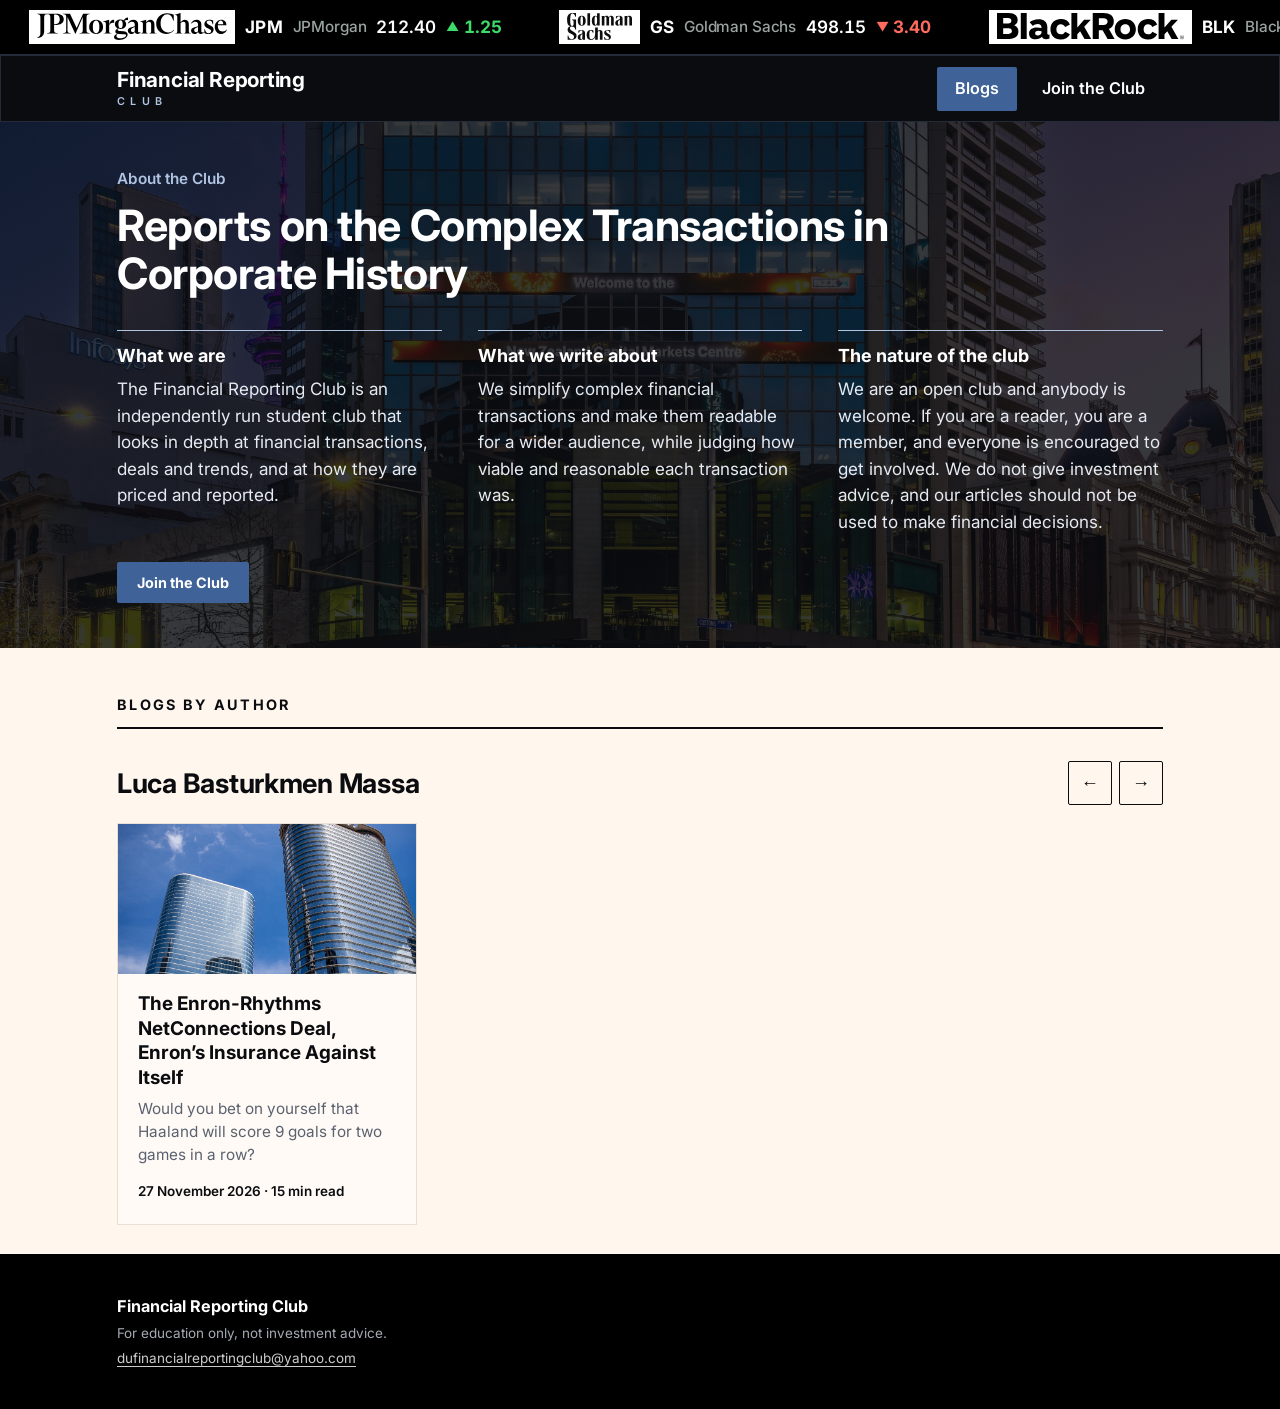
==== site/index.html @ ece1db37 "Set real contact email and Instagram link" ====
<!doctype html>
  <html lang="en">
  <head>
    <meta charset="utf-8">
    <meta name="viewport" content="width=device-width, initial-scale=1">
<meta http-equiv="Cache-Control" content="no-cache, no-store, must-revalidate">
<meta http-equiv="Pragma" content="no-cache"><meta http-equiv="Expires" content="0">
    <title>Financial Reporting Club</title>
    <meta name="description" content="Plain-English analysis of the deals that move markets.">
    <link rel="icon" href="assets/favicon.svg" type="image/svg+xml">
    <link rel="preconnect" href="https://fonts.googleapis.com">
    <link rel="preconnect" href="https://fonts.gstatic.com" crossorigin>
    <link href="https://fonts.googleapis.com/css2?family=Inter:wght@400;500;600;700;800&display=swap" rel="stylesheet">
    <link rel="stylesheet" href="assets/style.css?v=1795796481">
  </head>
  <body>
  <div class="ticker" role="region" aria-label="Sample market ticker (not live prices)"><div class="ticker-track" style="animation-duration:120s"><div class="ticker-set"><span class="tick" title="JPMorgan · Banking"><span class="logo-chip"><img src="assets/logos/jpm.svg" alt=""></span><span class="t-sym">JPM</span><span class="t-name">JPMorgan</span><span class="t-price">212.40</span><span class="t-chg up"><b>&#9650;</b>1.25</span></span><span class="tick" title="Goldman Sachs · Investment banking"><span class="logo-chip"><img src="assets/logos/gs.svg" alt=""></span><span class="t-sym">GS</span><span class="t-name">Goldman Sachs</span><span class="t-price">498.15</span><span class="t-chg down"><b>&#9660;</b>3.40</span></span><span class="tick" title="BlackRock · Asset management"><span class="logo-chip"><img src="assets/logos/blk.svg" alt=""></span><span class="t-sym">BLK</span><span class="t-name">BlackRock</span><span class="t-price">842.70</span><span class="t-chg up"><b>&#9650;</b>5.10</span></span><span class="tick" title="Visa · Payments"><span class="logo-chip"><img src="assets/logos/v.svg" alt=""></span><span class="t-sym">V</span><span class="t-name">Visa</span><span class="t-price">276.55</span><span class="t-chg up"><b>&#9650;</b>0.85</span></span><span class="tick" title="Apple · Electronics"><span class="logo-chip"><img src="assets/logos/aapl.svg" alt=""></span><span class="t-sym">AAPL</span><span class="t-name">Apple</span><span class="t-price">189.30</span><span class="t-chg down"><b>&#9660;</b>1.10</span></span><span class="tick" title="Microsoft · Software"><span class="logo-chip"><img src="assets/logos/msft.svg" alt=""></span><span class="t-sym">MSFT</span><span class="t-name">Microsoft</span><span class="t-price">378.90</span><span class="t-chg up"><b>&#9650;</b>2.65</span></span><span class="tick" title="Nvidia · Semiconductors"><span class="logo-chip"><img src="assets/logos/nvda.svg" alt=""></span><span class="t-sym">NVDA</span><span class="t-name">Nvidia</span><span class="t-price">495.20</span><span class="t-chg up"><b>&#9650;</b>12.30</span></span><span class="tick" title="Alphabet · Internet"><span class="logo-chip"><img src="assets/logos/googl.svg" alt=""></span><span class="t-sym">GOOGL</span><span class="t-name">Alphabet</span><span class="t-price">139.60</span><span class="t-chg up"><b>&#9650;</b>1.05</span></span><span class="tick" title="Verizon · Telecoms"><span class="logo-chip"><img src="assets/logos/vz.svg" alt=""></span><span class="t-sym">VZ</span><span class="t-name">Verizon</span><span class="t-price">38.45</span><span class="t-chg down"><b>&#9660;</b>0.30</span></span><span class="tick" title="Pfizer · Pharmaceuticals"><span class="logo-chip"><img src="assets/logos/pfe.svg" alt=""></span><span class="t-sym">PFE</span><span class="t-name">Pfizer</span><span class="t-price">28.75</span><span class="t-chg down"><b>&#9660;</b>0.15</span></span><span class="tick" title="UnitedHealth · Healthcare"><span class="logo-chip"><img src="assets/logos/unh.svg" alt=""></span><span class="t-sym">UNH</span><span class="t-name">UnitedHealth</span><span class="t-price">528.40</span><span class="t-chg up"><b>&#9650;</b>4.20</span></span><span class="tick" title="Delta · Airlines"><span class="logo-chip"><img src="assets/logos/dal.svg" alt=""></span><span class="t-sym">DAL</span><span class="t-name">Delta</span><span class="t-price">41.20</span><span class="t-chg up"><b>&#9650;</b>0.90</span></span><span class="tick" title="Boeing · Aerospace"><span class="logo-chip"><img src="assets/logos/ba.svg" alt=""></span><span class="t-sym">BA</span><span class="t-name">Boeing</span><span class="t-price">207.85</span><span class="t-chg down"><b>&#9660;</b>2.75</span></span><span class="tick" title="Toyota · Automotive"><span class="logo-chip"><img src="assets/logos/tm.svg" alt=""></span><span class="t-sym">TM</span><span class="t-name">Toyota</span><span class="t-price">181.60</span><span class="t-chg up"><b>&#9650;</b>1.40</span></span><span class="tick" title="FedEx · Logistics"><span class="logo-chip"><img src="assets/logos/fdx.svg" alt=""></span><span class="t-sym">FDX</span><span class="t-name">FedEx</span><span class="t-price">256.30</span><span class="t-chg up"><b>&#9650;</b>3.15</span></span><span class="tick" title="Union Pacific · Railways"><span class="logo-chip"><img src="assets/logos/unp.svg" alt=""></span><span class="t-sym">UNP</span><span class="t-name">Union Pacific</span><span class="t-price">236.90</span><span class="t-chg down"><b>&#9660;</b>1.60</span></span><span class="tick" title="ExxonMobil · Oil and gas"><span class="logo-chip"><img src="assets/logos/xom.svg" alt=""></span><span class="t-sym">XOM</span><span class="t-name">ExxonMobil</span><span class="t-price">104.75</span><span class="t-chg up"><b>&#9650;</b>0.55</span></span><span class="tick" title="NextEra · Utilities"><span class="logo-chip"><img src="assets/logos/nee.svg" alt=""></span><span class="t-sym">NEE</span><span class="t-name">NextEra</span><span class="t-price">58.20</span><span class="t-chg down"><b>&#9660;</b>0.45</span></span><span class="tick" title="Caterpillar · Machinery"><span class="logo-chip"><img src="assets/logos/cat.svg" alt=""></span><span class="t-sym">CAT</span><span class="t-name">Caterpillar</span><span class="t-price">291.10</span><span class="t-chg up"><b>&#9650;</b>4.80</span></span><span class="tick" title="BHP · Mining"><span class="logo-chip"><img src="assets/logos/bhp.svg" alt=""></span><span class="t-sym">BHP</span><span class="t-name">BHP</span><span class="t-price">57.85</span><span class="t-chg down"><b>&#9660;</b>0.70</span></span><span class="tick" title="Linde · Chemicals"><span class="logo-chip"><img src="assets/logos/lin.png" alt=""></span><span class="t-sym">LIN</span><span class="t-name">Linde</span><span class="t-price">405.60</span><span class="t-chg up"><b>&#9650;</b>2.30</span></span><span class="tick" title="Walmart · Retail"><span class="logo-chip"><img src="assets/logos/wmt.svg" alt=""></span><span class="t-sym">WMT</span><span class="t-name">Walmart</span><span class="t-price">163.40</span><span class="t-chg up"><b>&#9650;</b>0.65</span></span><span class="tick" title="Amazon · E-commerce"><span class="logo-chip"><img src="assets/logos/amzn.svg" alt=""></span><span class="t-sym">AMZN</span><span class="t-name">Amazon</span><span class="t-price">147.25</span><span class="t-chg up"><b>&#9650;</b>2.05</span></span><span class="tick" title="Coca-Cola · Beverages"><span class="logo-chip"><img src="assets/logos/ko.svg" alt=""></span><span class="t-sym">KO</span><span class="t-name">Coca-Cola</span><span class="t-price">59.30</span><span class="t-chg down"><b>&#9660;</b>0.20</span></span><span class="tick" title="Procter &amp; Gamble · Consumer goods"><span class="logo-chip"><img src="assets/logos/pg.svg" alt=""></span><span class="t-sym">PG</span><span class="t-name">Procter &amp; Gamble</span><span class="t-price">152.80</span><span class="t-chg up"><b>&#9650;</b>0.75</span></span><span class="tick" title="Nike · Sportswear"><span class="logo-chip"><img src="assets/logos/nke.svg" alt=""></span><span class="t-sym">NKE</span><span class="t-name">Nike</span><span class="t-price">107.45</span><span class="t-chg down"><b>&#9660;</b>1.35</span></span><span class="tick" title="McDonald&#39;s · Restaurants"><span class="logo-chip"><img src="assets/logos/mcd.svg" alt=""></span><span class="t-sym">MCD</span><span class="t-name">McDonald&#39;s</span><span class="t-price">281.70</span><span class="t-chg up"><b>&#9650;</b>1.95</span></span><span class="tick" title="Disney · Entertainment"><span class="logo-chip"><img src="assets/logos/dis.svg" alt=""></span><span class="t-sym">DIS</span><span class="t-name">Disney</span><span class="t-price">91.15</span><span class="t-chg up"><b>&#9650;</b>1.10</span></span><span class="tick" title="Marriott · Hospitality"><span class="logo-chip"><img src="assets/logos/mar.svg" alt=""></span><span class="t-sym">MAR</span><span class="t-name">Marriott</span><span class="t-price">219.50</span><span class="t-chg up"><b>&#9650;</b>2.85</span></span><span class="tick" title="Prologis · Real estate"><span class="logo-chip"><img src="assets/logos/pld.svg" alt=""></span><span class="t-sym">PLD</span><span class="t-name">Prologis</span><span class="t-price">124.65</span><span class="t-chg down"><b>&#9660;</b>0.90</span></span></div><div class="ticker-set" aria-hidden="true"><span class="tick" title="JPMorgan · Banking"><span class="logo-chip"><img src="assets/logos/jpm.svg" alt=""></span><span class="t-sym">JPM</span><span class="t-name">JPMorgan</span><span class="t-price">212.40</span><span class="t-chg up"><b>&#9650;</b>1.25</span></span><span class="tick" title="Goldman Sachs · Investment banking"><span class="logo-chip"><img src="assets/logos/gs.svg" alt=""></span><span class="t-sym">GS</span><span class="t-name">Goldman Sachs</span><span class="t-price">498.15</span><span class="t-chg down"><b>&#9660;</b>3.40</span></span><span class="tick" title="BlackRock · Asset management"><span class="logo-chip"><img src="assets/logos/blk.svg" alt=""></span><span class="t-sym">BLK</span><span class="t-name">BlackRock</span><span class="t-price">842.70</span><span class="t-chg up"><b>&#9650;</b>5.10</span></span><span class="tick" title="Visa · Payments"><span class="logo-chip"><img src="assets/logos/v.svg" alt=""></span><span class="t-sym">V</span><span class="t-name">Visa</span><span class="t-price">276.55</span><span class="t-chg up"><b>&#9650;</b>0.85</span></span><span class="tick" title="Apple · Electronics"><span class="logo-chip"><img src="assets/logos/aapl.svg" alt=""></span><span class="t-sym">AAPL</span><span class="t-name">Apple</span><span class="t-price">189.30</span><span class="t-chg down"><b>&#9660;</b>1.10</span></span><span class="tick" title="Microsoft · Software"><span class="logo-chip"><img src="assets/logos/msft.svg" alt=""></span><span class="t-sym">MSFT</span><span class="t-name">Microsoft</span><span class="t-price">378.90</span><span class="t-chg up"><b>&#9650;</b>2.65</span></span><span class="tick" title="Nvidia · Semiconductors"><span class="logo-chip"><img src="assets/logos/nvda.svg" alt=""></span><span class="t-sym">NVDA</span><span class="t-name">Nvidia</span><span class="t-price">495.20</span><span class="t-chg up"><b>&#9650;</b>12.30</span></span><span class="tick" title="Alphabet · Internet"><span class="logo-chip"><img src="assets/logos/googl.svg" alt=""></span><span class="t-sym">GOOGL</span><span class="t-name">Alphabet</span><span class="t-price">139.60</span><span class="t-chg up"><b>&#9650;</b>1.05</span></span><span class="tick" title="Verizon · Telecoms"><span class="logo-chip"><img src="assets/logos/vz.svg" alt=""></span><span class="t-sym">VZ</span><span class="t-name">Verizon</span><span class="t-price">38.45</span><span class="t-chg down"><b>&#9660;</b>0.30</span></span><span class="tick" title="Pfizer · Pharmaceuticals"><span class="logo-chip"><img src="assets/logos/pfe.svg" alt=""></span><span class="t-sym">PFE</span><span class="t-name">Pfizer</span><span class="t-price">28.75</span><span class="t-chg down"><b>&#9660;</b>0.15</span></span><span class="tick" title="UnitedHealth · Healthcare"><span class="logo-chip"><img src="assets/logos/unh.svg" alt=""></span><span class="t-sym">UNH</span><span class="t-name">UnitedHealth</span><span class="t-price">528.40</span><span class="t-chg up"><b>&#9650;</b>4.20</span></span><span class="tick" title="Delta · Airlines"><span class="logo-chip"><img src="assets/logos/dal.svg" alt=""></span><span class="t-sym">DAL</span><span class="t-name">Delta</span><span class="t-price">41.20</span><span class="t-chg up"><b>&#9650;</b>0.90</span></span><span class="tick" title="Boeing · Aerospace"><span class="logo-chip"><img src="assets/logos/ba.svg" alt=""></span><span class="t-sym">BA</span><span class="t-name">Boeing</span><span class="t-price">207.85</span><span class="t-chg down"><b>&#9660;</b>2.75</span></span><span class="tick" title="Toyota · Automotive"><span class="logo-chip"><img src="assets/logos/tm.svg" alt=""></span><span class="t-sym">TM</span><span class="t-name">Toyota</span><span class="t-price">181.60</span><span class="t-chg up"><b>&#9650;</b>1.40</span></span><span class="tick" title="FedEx · Logistics"><span class="logo-chip"><img src="assets/logos/fdx.svg" alt=""></span><span class="t-sym">FDX</span><span class="t-name">FedEx</span><span class="t-price">256.30</span><span class="t-chg up"><b>&#9650;</b>3.15</span></span><span class="tick" title="Union Pacific · Railways"><span class="logo-chip"><img src="assets/logos/unp.svg" alt=""></span><span class="t-sym">UNP</span><span class="t-name">Union Pacific</span><span class="t-price">236.90</span><span class="t-chg down"><b>&#9660;</b>1.60</span></span><span class="tick" title="ExxonMobil · Oil and gas"><span class="logo-chip"><img src="assets/logos/xom.svg" alt=""></span><span class="t-sym">XOM</span><span class="t-name">ExxonMobil</span><span class="t-price">104.75</span><span class="t-chg up"><b>&#9650;</b>0.55</span></span><span class="tick" title="NextEra · Utilities"><span class="logo-chip"><img src="assets/logos/nee.svg" alt=""></span><span class="t-sym">NEE</span><span class="t-name">NextEra</span><span class="t-price">58.20</span><span class="t-chg down"><b>&#9660;</b>0.45</span></span><span class="tick" title="Caterpillar · Machinery"><span class="logo-chip"><img src="assets/logos/cat.svg" alt=""></span><span class="t-sym">CAT</span><span class="t-name">Caterpillar</span><span class="t-price">291.10</span><span class="t-chg up"><b>&#9650;</b>4.80</span></span><span class="tick" title="BHP · Mining"><span class="logo-chip"><img src="assets/logos/bhp.svg" alt=""></span><span class="t-sym">BHP</span><span class="t-name">BHP</span><span class="t-price">57.85</span><span class="t-chg down"><b>&#9660;</b>0.70</span></span><span class="tick" title="Linde · Chemicals"><span class="logo-chip"><img src="assets/logos/lin.png" alt=""></span><span class="t-sym">LIN</span><span class="t-name">Linde</span><span class="t-price">405.60</span><span class="t-chg up"><b>&#9650;</b>2.30</span></span><span class="tick" title="Walmart · Retail"><span class="logo-chip"><img src="assets/logos/wmt.svg" alt=""></span><span class="t-sym">WMT</span><span class="t-name">Walmart</span><span class="t-price">163.40</span><span class="t-chg up"><b>&#9650;</b>0.65</span></span><span class="tick" title="Amazon · E-commerce"><span class="logo-chip"><img src="assets/logos/amzn.svg" alt=""></span><span class="t-sym">AMZN</span><span class="t-name">Amazon</span><span class="t-price">147.25</span><span class="t-chg up"><b>&#9650;</b>2.05</span></span><span class="tick" title="Coca-Cola · Beverages"><span class="logo-chip"><img src="assets/logos/ko.svg" alt=""></span><span class="t-sym">KO</span><span class="t-name">Coca-Cola</span><span class="t-price">59.30</span><span class="t-chg down"><b>&#9660;</b>0.20</span></span><span class="tick" title="Procter &amp; Gamble · Consumer goods"><span class="logo-chip"><img src="assets/logos/pg.svg" alt=""></span><span class="t-sym">PG</span><span class="t-name">Procter &amp; Gamble</span><span class="t-price">152.80</span><span class="t-chg up"><b>&#9650;</b>0.75</span></span><span class="tick" title="Nike · Sportswear"><span class="logo-chip"><img src="assets/logos/nke.svg" alt=""></span><span class="t-sym">NKE</span><span class="t-name">Nike</span><span class="t-price">107.45</span><span class="t-chg down"><b>&#9660;</b>1.35</span></span><span class="tick" title="McDonald&#39;s · Restaurants"><span class="logo-chip"><img src="assets/logos/mcd.svg" alt=""></span><span class="t-sym">MCD</span><span class="t-name">McDonald&#39;s</span><span class="t-price">281.70</span><span class="t-chg up"><b>&#9650;</b>1.95</span></span><span class="tick" title="Disney · Entertainment"><span class="logo-chip"><img src="assets/logos/dis.svg" alt=""></span><span class="t-sym">DIS</span><span class="t-name">Disney</span><span class="t-price">91.15</span><span class="t-chg up"><b>&#9650;</b>1.10</span></span><span class="tick" title="Marriott · Hospitality"><span class="logo-chip"><img src="assets/logos/mar.svg" alt=""></span><span class="t-sym">MAR</span><span class="t-name">Marriott</span><span class="t-price">219.50</span><span class="t-chg up"><b>&#9650;</b>2.85</span></span><span class="tick" title="Prologis · Real estate"><span class="logo-chip"><img src="assets/logos/pld.svg" alt=""></span><span class="t-sym">PLD</span><span class="t-name">Prologis</span><span class="t-price">124.65</span><span class="t-chg down"><b>&#9660;</b>0.90</span></span></div></div></div>
    <div class="frame">
      <header class="site-header">
        <a class="brand" href="index.html" aria-label="Financial Reporting Club, home">
          <span class="wordmark"><span class="wm-top">Financial Reporting</span><span class="wm-bottom">Club</span></span>
        </a>
        <nav class="main-nav"><a href="#blogs" class="active" aria-current="page">Blogs</a><a href="join.html">Join the Club</a></nav>
      </header>
    </div>
    <main>
  <div><section class="hero hero-about">
  <p class="eyebrow">About the Club</p>
  <h1>Reports on the Complex Transactions in Corporate History</h1>
  <div class="about-cols">
    <div class="about-item"><h2>What we are</h2><p>The Financial Reporting Club is an independently run student club that looks in depth at financial transactions, deals and trends, and at how they are priced and reported.</p></div><div class="about-item"><h2>What we write about</h2><p>We simplify complex financial transactions and make them readable for a wider audience, while judging how viable and reasonable each transaction was.</p></div><div class="about-item"><h2>The nature of the club</h2><p>We are an open club and anybody is welcome. If you are a reader, you are a member, and everyone is encouraged to get involved. We do not give investment advice, and our articles should not be used to make financial decisions.</p></div>
  </div>
  <a class="pill pill-white" href="join.html">Join the Club</a>
</section></div>

  <div class="wrap wide blogs-area"><h2 class="section-title" id="blogs">Blogs by author</h2><section class="author-row"><div class="author-head"><h3>Luca Basturkmen Massa</h3><div class="scroll-btns"><button type="button" class="scroll-btn" data-dir="-1" aria-label="Scroll left">&larr;</button><button type="button" class="scroll-btn" data-dir="1" aria-label="Scroll right">&rarr;</button></div></div><div class="scroller" tabindex="0" role="region" aria-label="Articles by Luca Basturkmen Massa"><a class="card" href="posts/2026-11-23-enron-insurance-against-itself.html">
  <img src="assets/images/glass-towers.png" alt="" loading="lazy">
  <div class="card-body">
    <h4>The Enron-Rhythms NetConnections Deal, Enron’s Insurance Against Itself</h4>
    <p>Would you bet on yourself that Haaland will score 9 goals for two games in a row?</p>
    <span class="card-meta">27 November 2026 &middot; 15 min read</span>
  </div>
</a>
</div></section></div>
    </main>
    <footer class="site-footer"><div class="wrap wide"><p><strong>Financial Reporting Club</strong></p><p class="fine">For education only, not investment advice.</p><p class="fine"><a href="mailto:dufinancialreportingclub@yahoo.com">dufinancialreportingclub@yahoo.com</a></p></div></footer>
    <script src="assets/site.js?v=1795796481"></script>
  </body>
  </html>
---- site/assets/style.css ----
:root{
  --green:#0a0c10; --green-dark:#000000; --blue:#3f6299; --blue-light:#b0c3e0; --ivory:#ffffff; --paper:#fffaf5;
  --ink:#0a0c10; --muted:#5a6270; --gold:#3f6299; --rule:#eadfd3;
  --sans:"Inter",-apple-system,BlinkMacSystemFont,"Segoe UI",Helvetica,Arial,sans-serif;
  --serif:var(--sans);
}
*{box-sizing:border-box}
html{font-size:18px}
body{margin:0;background:#fff6ee;color:var(--ink);font-family:var(--serif);line-height:1.6}
a{color:var(--green);text-decoration-thickness:1px;text-underline-offset:3px}
a:hover{color:var(--gold)}
.wrap{max-width:900px;margin:0 auto;padding:0 1.5rem}
.narrow{max-width:720px}

/* announcement bar */
.announce{background:#fff;border-bottom:1px solid var(--rule);font-family:var(--sans)}
.announce-inner{display:flex;align-items:center;justify-content:center;gap:.9rem;padding:.7rem 1rem;flex-wrap:wrap;text-align:center}
.announce-tag{font-size:.75rem;font-weight:600;color:var(--blue);background:#e3ecff;padding:.25rem .6rem;border-radius:2px}
.announce-text{font-size:.9rem;font-weight:600;max-width:60ch;overflow:hidden;text-overflow:ellipsis;white-space:nowrap}
.pill{display:inline-block;font-family:var(--sans);font-weight:700;font-size:.85rem;padding:.6rem 1.3rem;border-radius:2px;text-decoration:none;white-space:nowrap}
.pill-green{background:var(--blue);color:#fff}
.pill-green:hover{background:#345585;color:#fff}
.pill-white{background:#fff;color:#000}
.pill-white:hover{background:#fff6ee;color:var(--green-dark)}

/* main framed panel (header + hero) */
.frame{background:var(--green);border:1px solid #232a38;color:#fff;margin:0;border-radius:0;overflow:hidden}
.site-header{display:flex;align-items:center;justify-content:space-between;gap:1rem;flex-wrap:wrap;padding:.6rem 1.5rem}
.brand{color:#fff;text-decoration:none}
.brand:hover{color:#fff}
.wordmark{display:flex;flex-direction:column;line-height:1;font-family:var(--sans)}
.wm-top{font-size:1.15rem;font-weight:700;letter-spacing:-.01em;color:#fff}
.wm-bottom{font-size:.6rem;font-weight:600;letter-spacing:.5em;text-transform:uppercase;color:var(--blue-light);margin-top:.35rem}
.main-nav{display:flex;gap:.4rem;font-family:var(--sans);font-size:.9rem;font-weight:600}
.main-nav a{color:#fff;text-decoration:none;padding:.5rem 1rem;border-radius:2px}
.main-nav a:hover{background:rgba(255,255,255,.12);color:#fff}
.main-nav a.active{background:var(--blue);color:#fff}

/* about panel (image background) */
.hero{display:block;margin-top:0;padding:2.2rem 2rem;border-radius:0;color:#fff;background:linear-gradient(90deg,rgba(8,10,14,.94) 0%,rgba(12,18,30,.86) 55%,rgba(20,32,58,.62) 100%),url(images/hero-nzx.jpg) center 35%/cover no-repeat}
.eyebrow{font-family:var(--sans);font-size:.85rem;font-weight:600;margin:0 0 .5rem;color:var(--blue-light)}
.hero h1{font-size:1.9rem;line-height:1.12;font-weight:700;letter-spacing:-.01em;margin:0 0 .6rem;color:#fff;max-width:22ch}
.hero .pill{font-size:.8rem;padding:.5rem 1.1rem}
.hero .pill-white{background:var(--blue);color:#fff}
.hero .pill-white:hover{background:#345585;color:#fff}

/* author rows */
.wide{max-width:1100px}
.author-row{padding:1.8rem 0 .6rem}
.author-head{display:flex;align-items:center;justify-content:space-between;margin-bottom:1rem}
.author-head h3{font-size:1.5rem;font-weight:700;letter-spacing:-.01em;margin:0}
.scroll-btns{display:flex;gap:.4rem}
.scroll-btn{width:44px;height:44px;border-radius:2px;border:1px solid var(--green);background:transparent;color:var(--green);font-size:1rem;cursor:pointer}
.scroll-btn:hover{background:var(--blue);color:#fff}
.scroller{display:flex;gap:1.1rem;overflow-x:auto;padding-bottom:1rem;scrollbar-width:thin;scrollbar-color:var(--green) transparent}
.card{flex:0 0 300px;background:var(--paper);border:1px solid var(--rule);border-radius:0;overflow:hidden;text-decoration:none;color:var(--ink);display:flex;flex-direction:column}
.card img{display:block;width:100%;height:150px;object-fit:cover}
.card-body{padding:1rem 1.1rem 1.2rem;display:flex;flex-direction:column;gap:.4rem;flex:1}
.card h4{font-size:1.05rem;line-height:1.3;margin:0;font-weight:700}
.card p{font-size:.85rem;line-height:1.5;color:var(--muted);margin:0}
.card-meta{margin-top:auto;font-family:var(--sans);font-size:.75rem;color:var(--green);font-weight:600;padding-top:.4rem}

.banner{margin:0;background:var(--green-dark)}
.banner img{display:block;width:100%;height:340px;object-fit:cover;object-position:center 12%}
.banner figcaption{font-family:var(--sans);font-size:.72rem;color:#c9d6cc;padding-top:.6rem;padding-bottom:.6rem}
.kicker{font-family:var(--sans);font-size:.8rem;color:var(--gold);font-weight:700;margin:0 0 .6rem}
.lede{font-size:1.2rem;color:var(--muted);margin:0 0 1rem;line-height:1.55}
.button{display:inline-block;margin-top:.5rem;background:var(--green);color:var(--ivory);font-family:var(--sans);font-size:.85rem;letter-spacing:.04em;padding:.7rem 1.3rem;border-radius:2px;text-decoration:none}
.button:hover{background:var(--green-dark);color:var(--ivory)}

.byline{font-family:var(--sans);font-size:.8rem;color:var(--muted);margin:0 0 1rem}
.byline span{margin:0 .25rem;color:var(--gold)}

/* feed */
.section-title{font-family:var(--sans);font-size:.8rem;letter-spacing:.16em;text-transform:uppercase;color:var(--green);margin:2.5rem 0 0;padding-bottom:.6rem;border-bottom:2px solid var(--green)}
.feed{padding-bottom:1rem}.feed-item{padding:1.6rem 0;border-bottom:1px solid var(--rule)}
.feed-item h3{font-size:1.5rem;line-height:1.25;margin:0 0 .4rem}
.feed-item h3 a{color:var(--ink);text-decoration:none}
.feed-item h3 a:hover{color:var(--green);text-decoration:underline}
.feed-item p{margin:0 0 .5rem;color:var(--muted)}
.feed-item .byline{margin:0}

/* post */
.post{max-width:720px;padding-top:2.5rem;padding-bottom:3rem}
.back{font-family:var(--sans);font-size:.85rem;margin:0 0 1.5rem}
.post h1,.narrow h1{font-size:2.4rem;line-height:1.15;margin:0 0 .8rem;font-weight:700;letter-spacing:-.01em}
.post .byline{padding-bottom:1.2rem;border-bottom:1px solid var(--rule);margin-bottom:1.8rem}
.prose h2{font-size:1.6rem;margin:2.2rem 0 .6rem;line-height:1.25;color:var(--green-dark)}
.prose h3{font-size:1.25rem;margin:1.8rem 0 .4rem}
.prose p,.prose li{font-size:1.05rem}
.prose p,.prose li,.prose blockquote{max-width:68ch}
.prose blockquote{margin:1.6rem 0;padding:.4rem 0 .4rem 1.3rem;border-left:4px solid var(--gold);font-style:italic;color:var(--muted)}
.prose img{max-width:100%}
.prose code{font-size:.9em;background:var(--paper);padding:.1em .3em;border-radius:2px}
.prose hr{border:0;border-top:1px solid var(--rule);margin:2rem 0}
.table-wrap{overflow-x:auto;margin:1.5rem 0}
table{border-collapse:collapse;width:100%;font-family:var(--sans);font-size:.88rem;background:var(--paper)}
th,td{padding:.6rem .8rem;text-align:left;border-bottom:1px solid var(--rule)}
thead th{background:var(--green);color:var(--ivory);font-weight:600}

/* footer */
.site-footer{background:var(--green-dark);color:#cfd5e0;padding:2rem 0;margin-top:0;font-size:.9rem}
.site-footer p{margin:.2rem 0}
.site-footer a{color:#fff}
.site-footer strong{color:var(--ivory)}
.site-footer .fine{font-family:var(--sans);font-size:.75rem;opacity:.8}
.narrow{padding-top:2.5rem}

@media (max-width:600px){
  html{font-size:17px}
  .post h1,.narrow h1{font-size:2rem}.hero{padding:1.5rem 1.2rem}.hero h1{font-size:1.5rem}.site-header{padding:.6rem 1rem}.card{flex-basis:250px}.banner img{height:220px}
  .main-nav{gap:1rem}
}

.banner-post img{height:260px;object-position:center 30%}
@media (max-width:600px){.banner-post img{height:160px}}

/* bottom-line callout */
@media (prefers-reduced-motion:no-preference){html{scroll-behavior:smooth}}
.skip{font-weight:600;color:var(--green)}
.callout{margin:2.2rem 0 .5rem;padding:1.3rem 1.5rem;background:var(--green);border-left:4px solid var(--blue);color:#fff;border-radius:0;scroll-margin-top:1rem}
.callout p{margin:0;font-size:1.1rem;line-height:1.5;color:#fff}
.callout .callout-label{font-size:.85rem;font-weight:700;color:var(--blue-light);margin-bottom:.4rem}
.callout strong{color:#fff}

/* LED-style stock ticker */
.ticker{background:#000;color:#fff;overflow:hidden;border-bottom:1px solid #232a38;font-family:var(--sans)}
.ticker-track{display:flex;width:max-content;animation:tick-scroll 45s linear infinite}
.ticker:hover .ticker-track,.ticker:focus-within .ticker-track{animation-play-state:paused}
.ticker-set{display:flex;align-items:center}
.tick{display:inline-flex;align-items:center;gap:.55rem;padding:.55rem 1.6rem;white-space:nowrap;font-variant-numeric:tabular-nums}
.t-name{font-weight:600;font-size:.95rem;letter-spacing:-.01em}
.t-price{font-weight:600;font-size:.95rem;color:#fff}
.t-chg{font-weight:700;font-size:.95rem;display:inline-flex;align-items:center;gap:.25rem}
.t-chg b{font-size:.7rem}
.t-chg.up{color:#3ddc6a}
.t-chg.down{color:#ff6b5e}
@keyframes tick-scroll{from{transform:translateX(0)}to{transform:translateX(-50%)}}
@media (prefers-reduced-motion:reduce){.ticker-track{animation:none}.ticker{overflow-x:auto}}

/* ticker logos */
.logo-chip{display:inline-flex;align-items:center;justify-content:center;background:#fff;border-radius:0;height:1.9rem;padding:.2rem .45rem;flex:none}
.logo-chip img{display:block;height:100%;width:auto;max-width:none}
.fx{display:inline-flex;align-items:center;justify-content:center;height:1.9rem;min-width:2.9rem;padding:0 .5rem;border-radius:2px;background:#1d2a44;color:#fff;font-weight:700;font-size:.8rem;letter-spacing:.02em;flex:none}

/* ticker: symbol + muted company name */
.t-sym{font-weight:700;font-size:.95rem;letter-spacing:.01em}
.t-name{font-weight:500;color:#9aa4a0;font-size:.85rem}

/* about panel: normal-height block, plain overlay */
.about-lead{font-size:1.15rem;line-height:1.6;color:#fff;margin:0;max-width:60ch}
.hero-about{display:flex;flex-direction:column;padding-top:2.5rem;padding-bottom:2.5rem;margin-bottom:0;background:linear-gradient(rgba(10,12,16,.82),rgba(10,12,16,.82)),url(images/hero-nzx.jpg) center 35%/cover no-repeat}
.hero-about h1{font-size:2.4rem;max-width:30ch}
.hero-about .pill{align-self:flex-start}
.about-cols{display:grid;grid-template-columns:1fr 1fr;gap:2.5rem;margin:1.2rem 0 1.5rem}
.about-list{display:grid;gap:1rem;align-content:start}
.about-item h2{font-size:1rem;font-weight:700;color:#fff;margin:0 0 .3rem;border-top:1px solid var(--blue-light);padding-top:.6rem}
.about-item p{font-size:.95rem;line-height:1.55;color:#e6eaf2;margin:0}
.about-lead-wrap h2{border-top:0;padding-top:0}
.about-grid{display:grid;grid-template-columns:repeat(2,1fr);gap:1.5rem;margin:1.1rem 0 1.4rem;max-width:760px}
@media(max-width:760px){.about-cols,.about-grid{grid-template-columns:1fr;gap:1rem}.hero-about h1{font-size:1.8rem}}
.section-title{scroll-margin-top:1rem}

/* full-width bars: keep content aligned with the 1100px column */
.site-header,.hero{padding-left:max(1.5rem,calc((100% - 1100px)/2 + 1.5rem));padding-right:max(1.5rem,calc((100% - 1100px)/2 + 1.5rem))}
.hero-about.hero-join{background-image:linear-gradient(rgba(10,12,16,.82),rgba(10,12,16,.82)),url(images/join-plaza.jpg)}
.hero-join .eyebrow{display:none}
.join-lede{font-size:1.15rem;line-height:1.6;color:#fff;max-width:46ch;margin:.2rem 0 0}
.hero-join .about-item a{color:#fff;text-decoration-color:var(--blue-light);text-underline-offset:4px}
.hero-join .about-item a:hover{color:var(--blue-light)}
.hero-credit{font-family:var(--sans);font-size:.75rem;color:#c3cad6;margin:1.4rem 0 0}

/* accessibility */
:focus-visible{outline:2px solid var(--blue);outline-offset:2px}
.frame :focus-visible,.hero :focus-visible,.ticker :focus-visible,.site-footer :focus-visible{outline-color:#fff}
.card:focus-visible{outline:2px solid #fff;outline-offset:-4px}
.scroller:focus-visible{outline:2px solid var(--blue);outline-offset:4px}

/* about panel: three equal, aligned columns */
.about-cols{grid-template-columns:repeat(3,1fr);gap:2rem;align-items:start}
.about-cols .about-item h2{border-top:1px solid var(--blue-light);padding-top:.6rem}
.hero-about h1{max-width:34ch}
@media(max-width:760px){.about-cols{grid-template-columns:1fr;gap:1.2rem}}
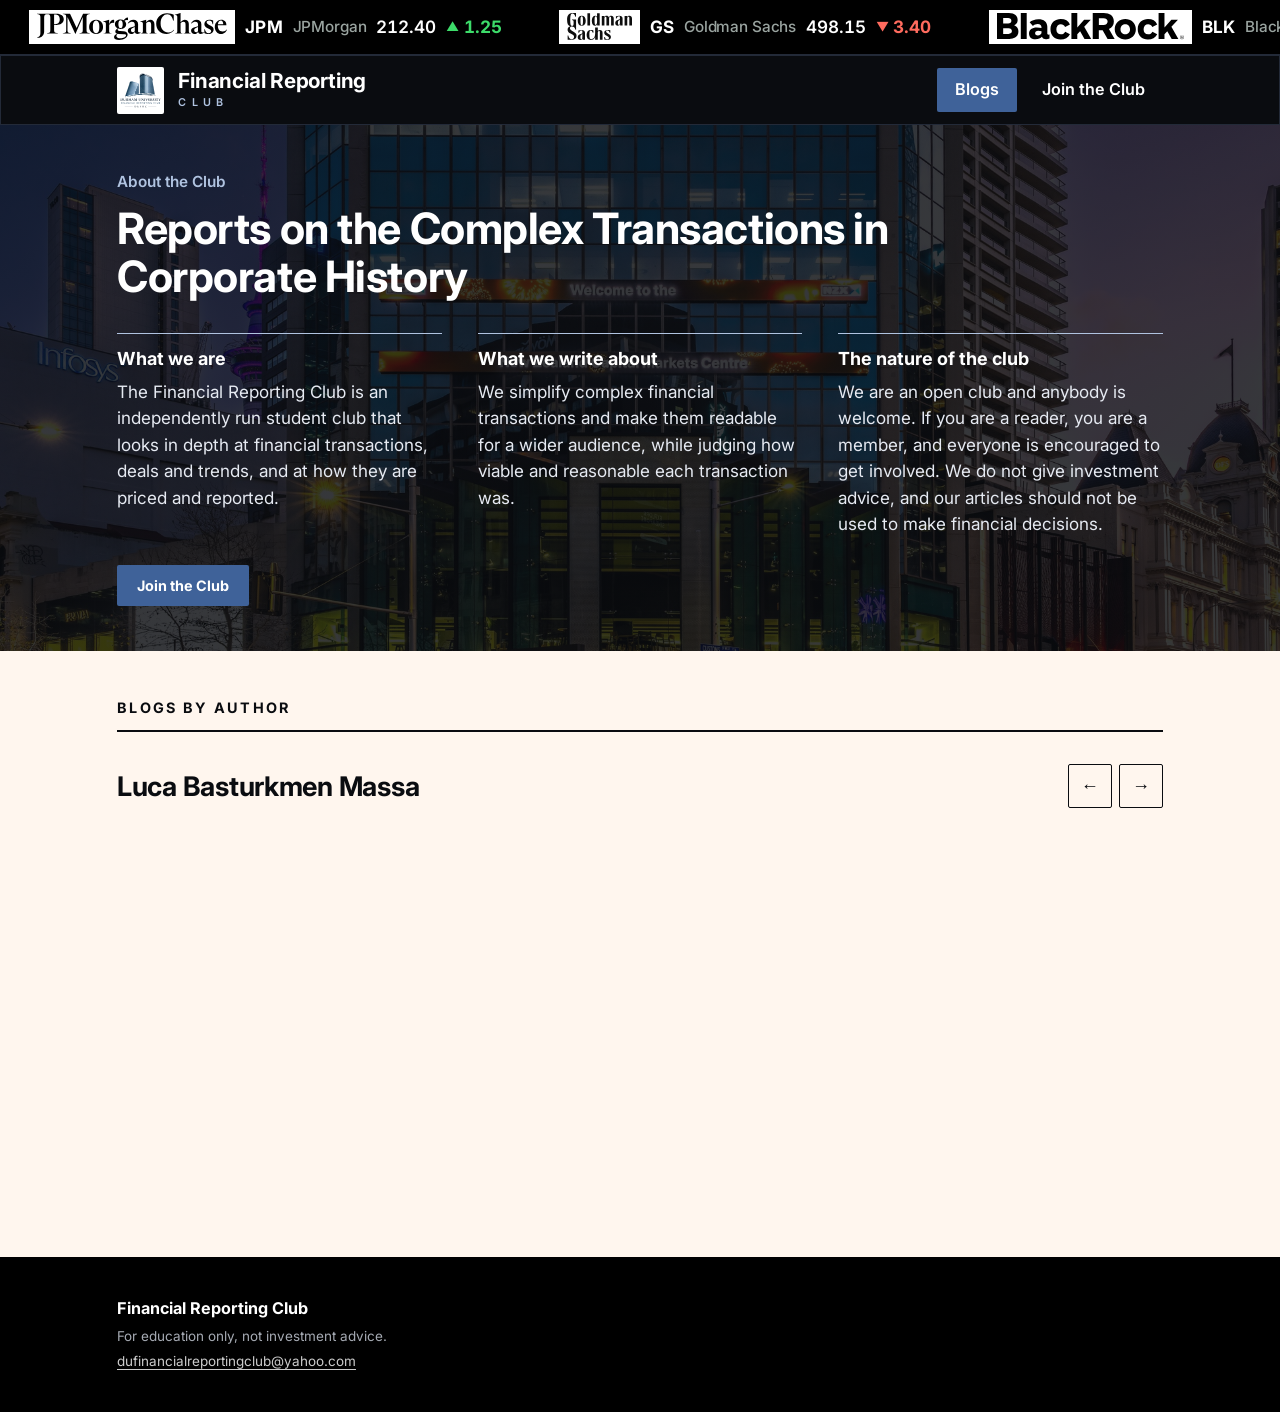
==== commit 5cfd931a: "Add logo, fixed hero photo, replaying scroll animation; remove photo credit" ====
--- a/site/index.html
+++ b/site/index.html
@@ -11,14 +11,14 @@
     <link rel="preconnect" href="https://fonts.googleapis.com">
     <link rel="preconnect" href="https://fonts.gstatic.com" crossorigin>
     <link href="https://fonts.googleapis.com/css2?family=Inter:wght@400;500;600;700;800&display=swap" rel="stylesheet">
-    <link rel="stylesheet" href="assets/style.css?v=1795796481">
+    <link rel="stylesheet" href="assets/style.css?v=1795796732">
   </head>
   <body>
   <div class="ticker" role="region" aria-label="Sample market ticker (not live prices)"><div class="ticker-track" style="animation-duration:120s"><div class="ticker-set"><span class="tick" title="JPMorgan · Banking"><span class="logo-chip"><img src="assets/logos/jpm.svg" alt=""></span><span class="t-sym">JPM</span><span class="t-name">JPMorgan</span><span class="t-price">212.40</span><span class="t-chg up"><b>&#9650;</b>1.25</span></span><span class="tick" title="Goldman Sachs · Investment banking"><span class="logo-chip"><img src="assets/logos/gs.svg" alt=""></span><span class="t-sym">GS</span><span class="t-name">Goldman Sachs</span><span class="t-price">498.15</span><span class="t-chg down"><b>&#9660;</b>3.40</span></span><span class="tick" title="BlackRock · Asset management"><span class="logo-chip"><img src="assets/logos/blk.svg" alt=""></span><span class="t-sym">BLK</span><span class="t-name">BlackRock</span><span class="t-price">842.70</span><span class="t-chg up"><b>&#9650;</b>5.10</span></span><span class="tick" title="Visa · Payments"><span class="logo-chip"><img src="assets/logos/v.svg" alt=""></span><span class="t-sym">V</span><span class="t-name">Visa</span><span class="t-price">276.55</span><span class="t-chg up"><b>&#9650;</b>0.85</span></span><span class="tick" title="Apple · Electronics"><span class="logo-chip"><img src="assets/logos/aapl.svg" alt=""></span><span class="t-sym">AAPL</span><span class="t-name">Apple</span><span class="t-price">189.30</span><span class="t-chg down"><b>&#9660;</b>1.10</span></span><span class="tick" title="Microsoft · Software"><span class="logo-chip"><img src="assets/logos/msft.svg" alt=""></span><span class="t-sym">MSFT</span><span class="t-name">Microsoft</span><span class="t-price">378.90</span><span class="t-chg up"><b>&#9650;</b>2.65</span></span><span class="tick" title="Nvidia · Semiconductors"><span class="logo-chip"><img src="assets/logos/nvda.svg" alt=""></span><span class="t-sym">NVDA</span><span class="t-name">Nvidia</span><span class="t-price">495.20</span><span class="t-chg up"><b>&#9650;</b>12.30</span></span><span class="tick" title="Alphabet · Internet"><span class="logo-chip"><img src="assets/logos/googl.svg" alt=""></span><span class="t-sym">GOOGL</span><span class="t-name">Alphabet</span><span class="t-price">139.60</span><span class="t-chg up"><b>&#9650;</b>1.05</span></span><span class="tick" title="Verizon · Telecoms"><span class="logo-chip"><img src="assets/logos/vz.svg" alt=""></span><span class="t-sym">VZ</span><span class="t-name">Verizon</span><span class="t-price">38.45</span><span class="t-chg down"><b>&#9660;</b>0.30</span></span><span class="tick" title="Pfizer · Pharmaceuticals"><span class="logo-chip"><img src="assets/logos/pfe.svg" alt=""></span><span class="t-sym">PFE</span><span class="t-name">Pfizer</span><span class="t-price">28.75</span><span class="t-chg down"><b>&#9660;</b>0.15</span></span><span class="tick" title="UnitedHealth · Healthcare"><span class="logo-chip"><img src="assets/logos/unh.svg" alt=""></span><span class="t-sym">UNH</span><span class="t-name">UnitedHealth</span><span class="t-price">528.40</span><span class="t-chg up"><b>&#9650;</b>4.20</span></span><span class="tick" title="Delta · Airlines"><span class="logo-chip"><img src="assets/logos/dal.svg" alt=""></span><span class="t-sym">DAL</span><span class="t-name">Delta</span><span class="t-price">41.20</span><span class="t-chg up"><b>&#9650;</b>0.90</span></span><span class="tick" title="Boeing · Aerospace"><span class="logo-chip"><img src="assets/logos/ba.svg" alt=""></span><span class="t-sym">BA</span><span class="t-name">Boeing</span><span class="t-price">207.85</span><span class="t-chg down"><b>&#9660;</b>2.75</span></span><span class="tick" title="Toyota · Automotive"><span class="logo-chip"><img src="assets/logos/tm.svg" alt=""></span><span class="t-sym">TM</span><span class="t-name">Toyota</span><span class="t-price">181.60</span><span class="t-chg up"><b>&#9650;</b>1.40</span></span><span class="tick" title="FedEx · Logistics"><span class="logo-chip"><img src="assets/logos/fdx.svg" alt=""></span><span class="t-sym">FDX</span><span class="t-name">FedEx</span><span class="t-price">256.30</span><span class="t-chg up"><b>&#9650;</b>3.15</span></span><span class="tick" title="Union Pacific · Railways"><span class="logo-chip"><img src="assets/logos/unp.svg" alt=""></span><span class="t-sym">UNP</span><span class="t-name">Union Pacific</span><span class="t-price">236.90</span><span class="t-chg down"><b>&#9660;</b>1.60</span></span><span class="tick" title="ExxonMobil · Oil and gas"><span class="logo-chip"><img src="assets/logos/xom.svg" alt=""></span><span class="t-sym">XOM</span><span class="t-name">ExxonMobil</span><span class="t-price">104.75</span><span class="t-chg up"><b>&#9650;</b>0.55</span></span><span class="tick" title="NextEra · Utilities"><span class="logo-chip"><img src="assets/logos/nee.svg" alt=""></span><span class="t-sym">NEE</span><span class="t-name">NextEra</span><span class="t-price">58.20</span><span class="t-chg down"><b>&#9660;</b>0.45</span></span><span class="tick" title="Caterpillar · Machinery"><span class="logo-chip"><img src="assets/logos/cat.svg" alt=""></span><span class="t-sym">CAT</span><span class="t-name">Caterpillar</span><span class="t-price">291.10</span><span class="t-chg up"><b>&#9650;</b>4.80</span></span><span class="tick" title="BHP · Mining"><span class="logo-chip"><img src="assets/logos/bhp.svg" alt=""></span><span class="t-sym">BHP</span><span class="t-name">BHP</span><span class="t-price">57.85</span><span class="t-chg down"><b>&#9660;</b>0.70</span></span><span class="tick" title="Linde · Chemicals"><span class="logo-chip"><img src="assets/logos/lin.png" alt=""></span><span class="t-sym">LIN</span><span class="t-name">Linde</span><span class="t-price">405.60</span><span class="t-chg up"><b>&#9650;</b>2.30</span></span><span class="tick" title="Walmart · Retail"><span class="logo-chip"><img src="assets/logos/wmt.svg" alt=""></span><span class="t-sym">WMT</span><span class="t-name">Walmart</span><span class="t-price">163.40</span><span class="t-chg up"><b>&#9650;</b>0.65</span></span><span class="tick" title="Amazon · E-commerce"><span class="logo-chip"><img src="assets/logos/amzn.svg" alt=""></span><span class="t-sym">AMZN</span><span class="t-name">Amazon</span><span class="t-price">147.25</span><span class="t-chg up"><b>&#9650;</b>2.05</span></span><span class="tick" title="Coca-Cola · Beverages"><span class="logo-chip"><img src="assets/logos/ko.svg" alt=""></span><span class="t-sym">KO</span><span class="t-name">Coca-Cola</span><span class="t-price">59.30</span><span class="t-chg down"><b>&#9660;</b>0.20</span></span><span class="tick" title="Procter &amp; Gamble · Consumer goods"><span class="logo-chip"><img src="assets/logos/pg.svg" alt=""></span><span class="t-sym">PG</span><span class="t-name">Procter &amp; Gamble</span><span class="t-price">152.80</span><span class="t-chg up"><b>&#9650;</b>0.75</span></span><span class="tick" title="Nike · Sportswear"><span class="logo-chip"><img src="assets/logos/nke.svg" alt=""></span><span class="t-sym">NKE</span><span class="t-name">Nike</span><span class="t-price">107.45</span><span class="t-chg down"><b>&#9660;</b>1.35</span></span><span class="tick" title="McDonald&#39;s · Restaurants"><span class="logo-chip"><img src="assets/logos/mcd.svg" alt=""></span><span class="t-sym">MCD</span><span class="t-name">McDonald&#39;s</span><span class="t-price">281.70</span><span class="t-chg up"><b>&#9650;</b>1.95</span></span><span class="tick" title="Disney · Entertainment"><span class="logo-chip"><img src="assets/logos/dis.svg" alt=""></span><span class="t-sym">DIS</span><span class="t-name">Disney</span><span class="t-price">91.15</span><span class="t-chg up"><b>&#9650;</b>1.10</span></span><span class="tick" title="Marriott · Hospitality"><span class="logo-chip"><img src="assets/logos/mar.svg" alt=""></span><span class="t-sym">MAR</span><span class="t-name">Marriott</span><span class="t-price">219.50</span><span class="t-chg up"><b>&#9650;</b>2.85</span></span><span class="tick" title="Prologis · Real estate"><span class="logo-chip"><img src="assets/logos/pld.svg" alt=""></span><span class="t-sym">PLD</span><span class="t-name">Prologis</span><span class="t-price">124.65</span><span class="t-chg down"><b>&#9660;</b>0.90</span></span></div><div class="ticker-set" aria-hidden="true"><span class="tick" title="JPMorgan · Banking"><span class="logo-chip"><img src="assets/logos/jpm.svg" alt=""></span><span class="t-sym">JPM</span><span class="t-name">JPMorgan</span><span class="t-price">212.40</span><span class="t-chg up"><b>&#9650;</b>1.25</span></span><span class="tick" title="Goldman Sachs · Investment banking"><span class="logo-chip"><img src="assets/logos/gs.svg" alt=""></span><span class="t-sym">GS</span><span class="t-name">Goldman Sachs</span><span class="t-price">498.15</span><span class="t-chg down"><b>&#9660;</b>3.40</span></span><span class="tick" title="BlackRock · Asset management"><span class="logo-chip"><img src="assets/logos/blk.svg" alt=""></span><span class="t-sym">BLK</span><span class="t-name">BlackRock</span><span class="t-price">842.70</span><span class="t-chg up"><b>&#9650;</b>5.10</span></span><span class="tick" title="Visa · Payments"><span class="logo-chip"><img src="assets/logos/v.svg" alt=""></span><span class="t-sym">V</span><span class="t-name">Visa</span><span class="t-price">276.55</span><span class="t-chg up"><b>&#9650;</b>0.85</span></span><span class="tick" title="Apple · Electronics"><span class="logo-chip"><img src="assets/logos/aapl.svg" alt=""></span><span class="t-sym">AAPL</span><span class="t-name">Apple</span><span class="t-price">189.30</span><span class="t-chg down"><b>&#9660;</b>1.10</span></span><span class="tick" title="Microsoft · Software"><span class="logo-chip"><img src="assets/logos/msft.svg" alt=""></span><span class="t-sym">MSFT</span><span class="t-name">Microsoft</span><span class="t-price">378.90</span><span class="t-chg up"><b>&#9650;</b>2.65</span></span><span class="tick" title="Nvidia · Semiconductors"><span class="logo-chip"><img src="assets/logos/nvda.svg" alt=""></span><span class="t-sym">NVDA</span><span class="t-name">Nvidia</span><span class="t-price">495.20</span><span class="t-chg up"><b>&#9650;</b>12.30</span></span><span class="tick" title="Alphabet · Internet"><span class="logo-chip"><img src="assets/logos/googl.svg" alt=""></span><span class="t-sym">GOOGL</span><span class="t-name">Alphabet</span><span class="t-price">139.60</span><span class="t-chg up"><b>&#9650;</b>1.05</span></span><span class="tick" title="Verizon · Telecoms"><span class="logo-chip"><img src="assets/logos/vz.svg" alt=""></span><span class="t-sym">VZ</span><span class="t-name">Verizon</span><span class="t-price">38.45</span><span class="t-chg down"><b>&#9660;</b>0.30</span></span><span class="tick" title="Pfizer · Pharmaceuticals"><span class="logo-chip"><img src="assets/logos/pfe.svg" alt=""></span><span class="t-sym">PFE</span><span class="t-name">Pfizer</span><span class="t-price">28.75</span><span class="t-chg down"><b>&#9660;</b>0.15</span></span><span class="tick" title="UnitedHealth · Healthcare"><span class="logo-chip"><img src="assets/logos/unh.svg" alt=""></span><span class="t-sym">UNH</span><span class="t-name">UnitedHealth</span><span class="t-price">528.40</span><span class="t-chg up"><b>&#9650;</b>4.20</span></span><span class="tick" title="Delta · Airlines"><span class="logo-chip"><img src="assets/logos/dal.svg" alt=""></span><span class="t-sym">DAL</span><span class="t-name">Delta</span><span class="t-price">41.20</span><span class="t-chg up"><b>&#9650;</b>0.90</span></span><span class="tick" title="Boeing · Aerospace"><span class="logo-chip"><img src="assets/logos/ba.svg" alt=""></span><span class="t-sym">BA</span><span class="t-name">Boeing</span><span class="t-price">207.85</span><span class="t-chg down"><b>&#9660;</b>2.75</span></span><span class="tick" title="Toyota · Automotive"><span class="logo-chip"><img src="assets/logos/tm.svg" alt=""></span><span class="t-sym">TM</span><span class="t-name">Toyota</span><span class="t-price">181.60</span><span class="t-chg up"><b>&#9650;</b>1.40</span></span><span class="tick" title="FedEx · Logistics"><span class="logo-chip"><img src="assets/logos/fdx.svg" alt=""></span><span class="t-sym">FDX</span><span class="t-name">FedEx</span><span class="t-price">256.30</span><span class="t-chg up"><b>&#9650;</b>3.15</span></span><span class="tick" title="Union Pacific · Railways"><span class="logo-chip"><img src="assets/logos/unp.svg" alt=""></span><span class="t-sym">UNP</span><span class="t-name">Union Pacific</span><span class="t-price">236.90</span><span class="t-chg down"><b>&#9660;</b>1.60</span></span><span class="tick" title="ExxonMobil · Oil and gas"><span class="logo-chip"><img src="assets/logos/xom.svg" alt=""></span><span class="t-sym">XOM</span><span class="t-name">ExxonMobil</span><span class="t-price">104.75</span><span class="t-chg up"><b>&#9650;</b>0.55</span></span><span class="tick" title="NextEra · Utilities"><span class="logo-chip"><img src="assets/logos/nee.svg" alt=""></span><span class="t-sym">NEE</span><span class="t-name">NextEra</span><span class="t-price">58.20</span><span class="t-chg down"><b>&#9660;</b>0.45</span></span><span class="tick" title="Caterpillar · Machinery"><span class="logo-chip"><img src="assets/logos/cat.svg" alt=""></span><span class="t-sym">CAT</span><span class="t-name">Caterpillar</span><span class="t-price">291.10</span><span class="t-chg up"><b>&#9650;</b>4.80</span></span><span class="tick" title="BHP · Mining"><span class="logo-chip"><img src="assets/logos/bhp.svg" alt=""></span><span class="t-sym">BHP</span><span class="t-name">BHP</span><span class="t-price">57.85</span><span class="t-chg down"><b>&#9660;</b>0.70</span></span><span class="tick" title="Linde · Chemicals"><span class="logo-chip"><img src="assets/logos/lin.png" alt=""></span><span class="t-sym">LIN</span><span class="t-name">Linde</span><span class="t-price">405.60</span><span class="t-chg up"><b>&#9650;</b>2.30</span></span><span class="tick" title="Walmart · Retail"><span class="logo-chip"><img src="assets/logos/wmt.svg" alt=""></span><span class="t-sym">WMT</span><span class="t-name">Walmart</span><span class="t-price">163.40</span><span class="t-chg up"><b>&#9650;</b>0.65</span></span><span class="tick" title="Amazon · E-commerce"><span class="logo-chip"><img src="assets/logos/amzn.svg" alt=""></span><span class="t-sym">AMZN</span><span class="t-name">Amazon</span><span class="t-price">147.25</span><span class="t-chg up"><b>&#9650;</b>2.05</span></span><span class="tick" title="Coca-Cola · Beverages"><span class="logo-chip"><img src="assets/logos/ko.svg" alt=""></span><span class="t-sym">KO</span><span class="t-name">Coca-Cola</span><span class="t-price">59.30</span><span class="t-chg down"><b>&#9660;</b>0.20</span></span><span class="tick" title="Procter &amp; Gamble · Consumer goods"><span class="logo-chip"><img src="assets/logos/pg.svg" alt=""></span><span class="t-sym">PG</span><span class="t-name">Procter &amp; Gamble</span><span class="t-price">152.80</span><span class="t-chg up"><b>&#9650;</b>0.75</span></span><span class="tick" title="Nike · Sportswear"><span class="logo-chip"><img src="assets/logos/nke.svg" alt=""></span><span class="t-sym">NKE</span><span class="t-name">Nike</span><span class="t-price">107.45</span><span class="t-chg down"><b>&#9660;</b>1.35</span></span><span class="tick" title="McDonald&#39;s · Restaurants"><span class="logo-chip"><img src="assets/logos/mcd.svg" alt=""></span><span class="t-sym">MCD</span><span class="t-name">McDonald&#39;s</span><span class="t-price">281.70</span><span class="t-chg up"><b>&#9650;</b>1.95</span></span><span class="tick" title="Disney · Entertainment"><span class="logo-chip"><img src="assets/logos/dis.svg" alt=""></span><span class="t-sym">DIS</span><span class="t-name">Disney</span><span class="t-price">91.15</span><span class="t-chg up"><b>&#9650;</b>1.10</span></span><span class="tick" title="Marriott · Hospitality"><span class="logo-chip"><img src="assets/logos/mar.svg" alt=""></span><span class="t-sym">MAR</span><span class="t-name">Marriott</span><span class="t-price">219.50</span><span class="t-chg up"><b>&#9650;</b>2.85</span></span><span class="tick" title="Prologis · Real estate"><span class="logo-chip"><img src="assets/logos/pld.svg" alt=""></span><span class="t-sym">PLD</span><span class="t-name">Prologis</span><span class="t-price">124.65</span><span class="t-chg down"><b>&#9660;</b>0.90</span></span></div></div></div>
     <div class="frame">
       <header class="site-header">
         <a class="brand" href="index.html" aria-label="Financial Reporting Club, home">
-          <span class="wordmark"><span class="wm-top">Financial Reporting</span><span class="wm-bottom">Club</span></span>
+          <img class="brand-logo" src="assets/logo.svg" alt="" width="44" height="44"><span class="wordmark"><span class="wm-top">Financial Reporting</span><span class="wm-bottom">Club</span></span>
         </a>
         <nav class="main-nav"><a href="#blogs" class="active" aria-current="page">Blogs</a><a href="join.html">Join the Club</a></nav>
       </header>
@@ -33,7 +33,7 @@
   <a class="pill pill-white" href="join.html">Join the Club</a>
 </section></div>
 
-  <div class="wrap wide blogs-area"><h2 class="section-title" id="blogs">Blogs by author</h2><section class="author-row"><div class="author-head"><h3>Luca Basturkmen Massa</h3><div class="scroll-btns"><button type="button" class="scroll-btn" data-dir="-1" aria-label="Scroll left">&larr;</button><button type="button" class="scroll-btn" data-dir="1" aria-label="Scroll right">&rarr;</button></div></div><div class="scroller" tabindex="0" role="region" aria-label="Articles by Luca Basturkmen Massa"><a class="card" href="posts/2026-11-23-enron-insurance-against-itself.html">
+  <div class="wrap wide blogs-area"><h2 class="section-title reveal" id="blogs">Blogs by author</h2><section class="author-row reveal"><div class="author-head"><h3>Luca Basturkmen Massa</h3><div class="scroll-btns"><button type="button" class="scroll-btn" data-dir="-1" aria-label="Scroll left">&larr;</button><button type="button" class="scroll-btn" data-dir="1" aria-label="Scroll right">&rarr;</button></div></div><div class="scroller" tabindex="0" role="region" aria-label="Articles by Luca Basturkmen Massa"><a class="card reveal" href="posts/2026-11-23-enron-insurance-against-itself.html">
   <img src="assets/images/glass-towers.png" alt="" loading="lazy">
   <div class="card-body">
     <h4>The Enron-Rhythms NetConnections Deal, Enron’s Insurance Against Itself</h4>
@@ -44,6 +44,6 @@
 </div></section></div>
     </main>
     <footer class="site-footer"><div class="wrap wide"><p><strong>Financial Reporting Club</strong></p><p class="fine">For education only, not investment advice.</p><p class="fine"><a href="mailto:dufinancialreportingclub@yahoo.com">dufinancialreportingclub@yahoo.com</a></p></div></footer>
-    <script src="assets/site.js?v=1795796481"></script>
+    <script src="assets/site.js?v=1795796732"></script>
   </body>
   </html>
--- a/site/assets/style.css
+++ b/site/assets/style.css
@@ -181,3 +181,16 @@
 .about-cols .about-item h2{border-top:1px solid var(--blue-light);padding-top:.6rem}
 .hero-about h1{max-width:34ch}
 @media(max-width:760px){.about-cols{grid-template-columns:1fr;gap:1.2rem}}
+
+/* logo beside the wordmark */
+.brand{display:inline-flex;align-items:center;gap:.8rem}
+.brand-logo{height:2.6rem;width:2.6rem;border-radius:2px;flex:none;display:block}
+
+/* landing photo stays still while the text scrolls over it */
+.hero-about:not(.hero-join){background-attachment:fixed,fixed}
+
+/* blogs section: animation replays every time it scrolls into view */
+.js-reveal .reveal{opacity:0;transform:translateY(34px);transition:opacity .8s ease,transform .8s ease}
+.js-reveal .reveal.in-view{opacity:1;transform:none}
+.js-reveal .card.reveal{transition-delay:.12s}
+@media (prefers-reduced-motion:reduce){.js-reveal .reveal{opacity:1;transform:none;transition:none}}
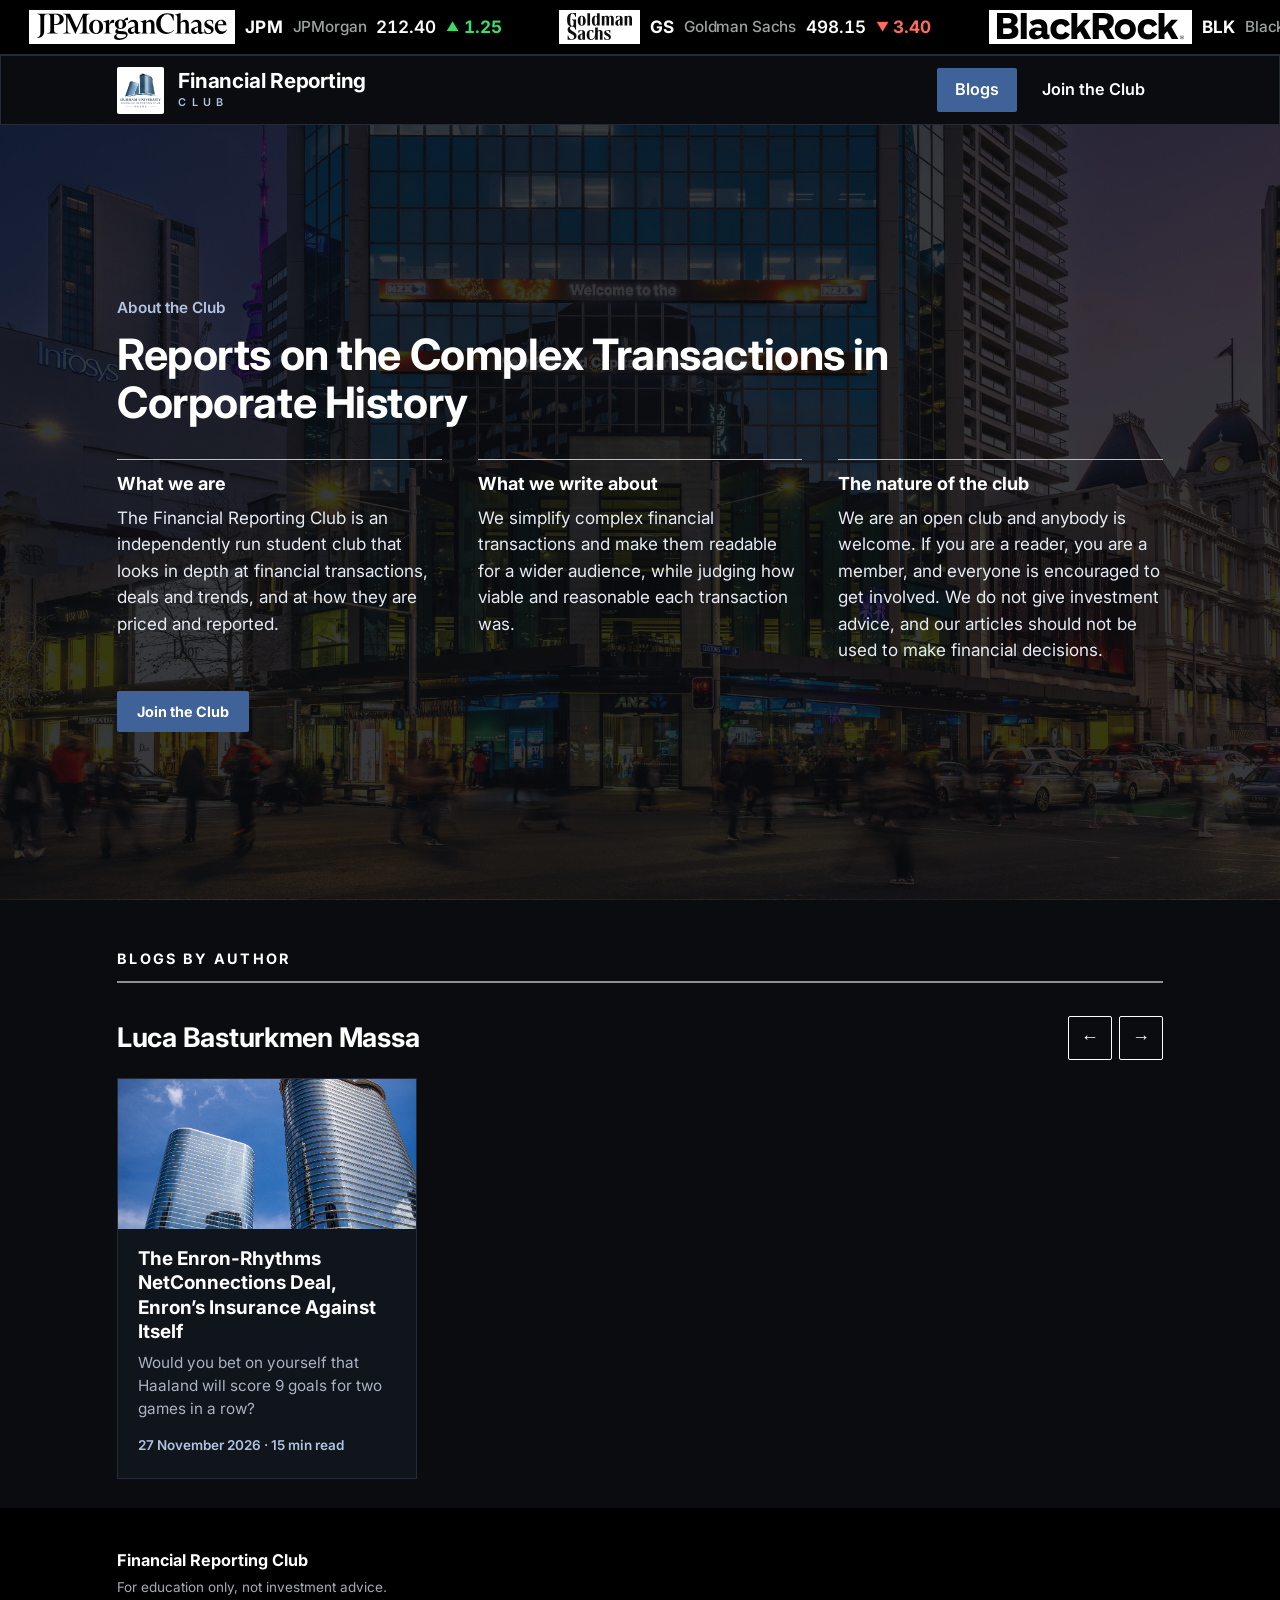
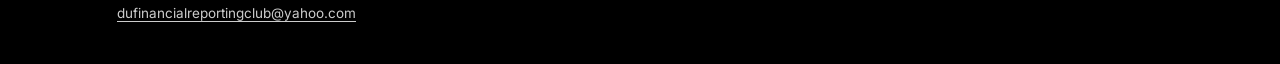
==== commit 510d8185: "Full-screen dark landing panel; dark scheme for blogs and articles" ====
--- a/site/index.html
+++ b/site/index.html
@@ -11,9 +11,9 @@
     <link rel="preconnect" href="https://fonts.googleapis.com">
     <link rel="preconnect" href="https://fonts.gstatic.com" crossorigin>
     <link href="https://fonts.googleapis.com/css2?family=Inter:wght@400;500;600;700;800&display=swap" rel="stylesheet">
-    <link rel="stylesheet" href="assets/style.css?v=1795796732">
+    <link rel="stylesheet" href="assets/style.css?v=1795796933">
   </head>
-  <body>
+  <body class="dark">
   <div class="ticker" role="region" aria-label="Sample market ticker (not live prices)"><div class="ticker-track" style="animation-duration:120s"><div class="ticker-set"><span class="tick" title="JPMorgan · Banking"><span class="logo-chip"><img src="assets/logos/jpm.svg" alt=""></span><span class="t-sym">JPM</span><span class="t-name">JPMorgan</span><span class="t-price">212.40</span><span class="t-chg up"><b>&#9650;</b>1.25</span></span><span class="tick" title="Goldman Sachs · Investment banking"><span class="logo-chip"><img src="assets/logos/gs.svg" alt=""></span><span class="t-sym">GS</span><span class="t-name">Goldman Sachs</span><span class="t-price">498.15</span><span class="t-chg down"><b>&#9660;</b>3.40</span></span><span class="tick" title="BlackRock · Asset management"><span class="logo-chip"><img src="assets/logos/blk.svg" alt=""></span><span class="t-sym">BLK</span><span class="t-name">BlackRock</span><span class="t-price">842.70</span><span class="t-chg up"><b>&#9650;</b>5.10</span></span><span class="tick" title="Visa · Payments"><span class="logo-chip"><img src="assets/logos/v.svg" alt=""></span><span class="t-sym">V</span><span class="t-name">Visa</span><span class="t-price">276.55</span><span class="t-chg up"><b>&#9650;</b>0.85</span></span><span class="tick" title="Apple · Electronics"><span class="logo-chip"><img src="assets/logos/aapl.svg" alt=""></span><span class="t-sym">AAPL</span><span class="t-name">Apple</span><span class="t-price">189.30</span><span class="t-chg down"><b>&#9660;</b>1.10</span></span><span class="tick" title="Microsoft · Software"><span class="logo-chip"><img src="assets/logos/msft.svg" alt=""></span><span class="t-sym">MSFT</span><span class="t-name">Microsoft</span><span class="t-price">378.90</span><span class="t-chg up"><b>&#9650;</b>2.65</span></span><span class="tick" title="Nvidia · Semiconductors"><span class="logo-chip"><img src="assets/logos/nvda.svg" alt=""></span><span class="t-sym">NVDA</span><span class="t-name">Nvidia</span><span class="t-price">495.20</span><span class="t-chg up"><b>&#9650;</b>12.30</span></span><span class="tick" title="Alphabet · Internet"><span class="logo-chip"><img src="assets/logos/googl.svg" alt=""></span><span class="t-sym">GOOGL</span><span class="t-name">Alphabet</span><span class="t-price">139.60</span><span class="t-chg up"><b>&#9650;</b>1.05</span></span><span class="tick" title="Verizon · Telecoms"><span class="logo-chip"><img src="assets/logos/vz.svg" alt=""></span><span class="t-sym">VZ</span><span class="t-name">Verizon</span><span class="t-price">38.45</span><span class="t-chg down"><b>&#9660;</b>0.30</span></span><span class="tick" title="Pfizer · Pharmaceuticals"><span class="logo-chip"><img src="assets/logos/pfe.svg" alt=""></span><span class="t-sym">PFE</span><span class="t-name">Pfizer</span><span class="t-price">28.75</span><span class="t-chg down"><b>&#9660;</b>0.15</span></span><span class="tick" title="UnitedHealth · Healthcare"><span class="logo-chip"><img src="assets/logos/unh.svg" alt=""></span><span class="t-sym">UNH</span><span class="t-name">UnitedHealth</span><span class="t-price">528.40</span><span class="t-chg up"><b>&#9650;</b>4.20</span></span><span class="tick" title="Delta · Airlines"><span class="logo-chip"><img src="assets/logos/dal.svg" alt=""></span><span class="t-sym">DAL</span><span class="t-name">Delta</span><span class="t-price">41.20</span><span class="t-chg up"><b>&#9650;</b>0.90</span></span><span class="tick" title="Boeing · Aerospace"><span class="logo-chip"><img src="assets/logos/ba.svg" alt=""></span><span class="t-sym">BA</span><span class="t-name">Boeing</span><span class="t-price">207.85</span><span class="t-chg down"><b>&#9660;</b>2.75</span></span><span class="tick" title="Toyota · Automotive"><span class="logo-chip"><img src="assets/logos/tm.svg" alt=""></span><span class="t-sym">TM</span><span class="t-name">Toyota</span><span class="t-price">181.60</span><span class="t-chg up"><b>&#9650;</b>1.40</span></span><span class="tick" title="FedEx · Logistics"><span class="logo-chip"><img src="assets/logos/fdx.svg" alt=""></span><span class="t-sym">FDX</span><span class="t-name">FedEx</span><span class="t-price">256.30</span><span class="t-chg up"><b>&#9650;</b>3.15</span></span><span class="tick" title="Union Pacific · Railways"><span class="logo-chip"><img src="assets/logos/unp.svg" alt=""></span><span class="t-sym">UNP</span><span class="t-name">Union Pacific</span><span class="t-price">236.90</span><span class="t-chg down"><b>&#9660;</b>1.60</span></span><span class="tick" title="ExxonMobil · Oil and gas"><span class="logo-chip"><img src="assets/logos/xom.svg" alt=""></span><span class="t-sym">XOM</span><span class="t-name">ExxonMobil</span><span class="t-price">104.75</span><span class="t-chg up"><b>&#9650;</b>0.55</span></span><span class="tick" title="NextEra · Utilities"><span class="logo-chip"><img src="assets/logos/nee.svg" alt=""></span><span class="t-sym">NEE</span><span class="t-name">NextEra</span><span class="t-price">58.20</span><span class="t-chg down"><b>&#9660;</b>0.45</span></span><span class="tick" title="Caterpillar · Machinery"><span class="logo-chip"><img src="assets/logos/cat.svg" alt=""></span><span class="t-sym">CAT</span><span class="t-name">Caterpillar</span><span class="t-price">291.10</span><span class="t-chg up"><b>&#9650;</b>4.80</span></span><span class="tick" title="BHP · Mining"><span class="logo-chip"><img src="assets/logos/bhp.svg" alt=""></span><span class="t-sym">BHP</span><span class="t-name">BHP</span><span class="t-price">57.85</span><span class="t-chg down"><b>&#9660;</b>0.70</span></span><span class="tick" title="Linde · Chemicals"><span class="logo-chip"><img src="assets/logos/lin.png" alt=""></span><span class="t-sym">LIN</span><span class="t-name">Linde</span><span class="t-price">405.60</span><span class="t-chg up"><b>&#9650;</b>2.30</span></span><span class="tick" title="Walmart · Retail"><span class="logo-chip"><img src="assets/logos/wmt.svg" alt=""></span><span class="t-sym">WMT</span><span class="t-name">Walmart</span><span class="t-price">163.40</span><span class="t-chg up"><b>&#9650;</b>0.65</span></span><span class="tick" title="Amazon · E-commerce"><span class="logo-chip"><img src="assets/logos/amzn.svg" alt=""></span><span class="t-sym">AMZN</span><span class="t-name">Amazon</span><span class="t-price">147.25</span><span class="t-chg up"><b>&#9650;</b>2.05</span></span><span class="tick" title="Coca-Cola · Beverages"><span class="logo-chip"><img src="assets/logos/ko.svg" alt=""></span><span class="t-sym">KO</span><span class="t-name">Coca-Cola</span><span class="t-price">59.30</span><span class="t-chg down"><b>&#9660;</b>0.20</span></span><span class="tick" title="Procter &amp; Gamble · Consumer goods"><span class="logo-chip"><img src="assets/logos/pg.svg" alt=""></span><span class="t-sym">PG</span><span class="t-name">Procter &amp; Gamble</span><span class="t-price">152.80</span><span class="t-chg up"><b>&#9650;</b>0.75</span></span><span class="tick" title="Nike · Sportswear"><span class="logo-chip"><img src="assets/logos/nke.svg" alt=""></span><span class="t-sym">NKE</span><span class="t-name">Nike</span><span class="t-price">107.45</span><span class="t-chg down"><b>&#9660;</b>1.35</span></span><span class="tick" title="McDonald&#39;s · Restaurants"><span class="logo-chip"><img src="assets/logos/mcd.svg" alt=""></span><span class="t-sym">MCD</span><span class="t-name">McDonald&#39;s</span><span class="t-price">281.70</span><span class="t-chg up"><b>&#9650;</b>1.95</span></span><span class="tick" title="Disney · Entertainment"><span class="logo-chip"><img src="assets/logos/dis.svg" alt=""></span><span class="t-sym">DIS</span><span class="t-name">Disney</span><span class="t-price">91.15</span><span class="t-chg up"><b>&#9650;</b>1.10</span></span><span class="tick" title="Marriott · Hospitality"><span class="logo-chip"><img src="assets/logos/mar.svg" alt=""></span><span class="t-sym">MAR</span><span class="t-name">Marriott</span><span class="t-price">219.50</span><span class="t-chg up"><b>&#9650;</b>2.85</span></span><span class="tick" title="Prologis · Real estate"><span class="logo-chip"><img src="assets/logos/pld.svg" alt=""></span><span class="t-sym">PLD</span><span class="t-name">Prologis</span><span class="t-price">124.65</span><span class="t-chg down"><b>&#9660;</b>0.90</span></span></div><div class="ticker-set" aria-hidden="true"><span class="tick" title="JPMorgan · Banking"><span class="logo-chip"><img src="assets/logos/jpm.svg" alt=""></span><span class="t-sym">JPM</span><span class="t-name">JPMorgan</span><span class="t-price">212.40</span><span class="t-chg up"><b>&#9650;</b>1.25</span></span><span class="tick" title="Goldman Sachs · Investment banking"><span class="logo-chip"><img src="assets/logos/gs.svg" alt=""></span><span class="t-sym">GS</span><span class="t-name">Goldman Sachs</span><span class="t-price">498.15</span><span class="t-chg down"><b>&#9660;</b>3.40</span></span><span class="tick" title="BlackRock · Asset management"><span class="logo-chip"><img src="assets/logos/blk.svg" alt=""></span><span class="t-sym">BLK</span><span class="t-name">BlackRock</span><span class="t-price">842.70</span><span class="t-chg up"><b>&#9650;</b>5.10</span></span><span class="tick" title="Visa · Payments"><span class="logo-chip"><img src="assets/logos/v.svg" alt=""></span><span class="t-sym">V</span><span class="t-name">Visa</span><span class="t-price">276.55</span><span class="t-chg up"><b>&#9650;</b>0.85</span></span><span class="tick" title="Apple · Electronics"><span class="logo-chip"><img src="assets/logos/aapl.svg" alt=""></span><span class="t-sym">AAPL</span><span class="t-name">Apple</span><span class="t-price">189.30</span><span class="t-chg down"><b>&#9660;</b>1.10</span></span><span class="tick" title="Microsoft · Software"><span class="logo-chip"><img src="assets/logos/msft.svg" alt=""></span><span class="t-sym">MSFT</span><span class="t-name">Microsoft</span><span class="t-price">378.90</span><span class="t-chg up"><b>&#9650;</b>2.65</span></span><span class="tick" title="Nvidia · Semiconductors"><span class="logo-chip"><img src="assets/logos/nvda.svg" alt=""></span><span class="t-sym">NVDA</span><span class="t-name">Nvidia</span><span class="t-price">495.20</span><span class="t-chg up"><b>&#9650;</b>12.30</span></span><span class="tick" title="Alphabet · Internet"><span class="logo-chip"><img src="assets/logos/googl.svg" alt=""></span><span class="t-sym">GOOGL</span><span class="t-name">Alphabet</span><span class="t-price">139.60</span><span class="t-chg up"><b>&#9650;</b>1.05</span></span><span class="tick" title="Verizon · Telecoms"><span class="logo-chip"><img src="assets/logos/vz.svg" alt=""></span><span class="t-sym">VZ</span><span class="t-name">Verizon</span><span class="t-price">38.45</span><span class="t-chg down"><b>&#9660;</b>0.30</span></span><span class="tick" title="Pfizer · Pharmaceuticals"><span class="logo-chip"><img src="assets/logos/pfe.svg" alt=""></span><span class="t-sym">PFE</span><span class="t-name">Pfizer</span><span class="t-price">28.75</span><span class="t-chg down"><b>&#9660;</b>0.15</span></span><span class="tick" title="UnitedHealth · Healthcare"><span class="logo-chip"><img src="assets/logos/unh.svg" alt=""></span><span class="t-sym">UNH</span><span class="t-name">UnitedHealth</span><span class="t-price">528.40</span><span class="t-chg up"><b>&#9650;</b>4.20</span></span><span class="tick" title="Delta · Airlines"><span class="logo-chip"><img src="assets/logos/dal.svg" alt=""></span><span class="t-sym">DAL</span><span class="t-name">Delta</span><span class="t-price">41.20</span><span class="t-chg up"><b>&#9650;</b>0.90</span></span><span class="tick" title="Boeing · Aerospace"><span class="logo-chip"><img src="assets/logos/ba.svg" alt=""></span><span class="t-sym">BA</span><span class="t-name">Boeing</span><span class="t-price">207.85</span><span class="t-chg down"><b>&#9660;</b>2.75</span></span><span class="tick" title="Toyota · Automotive"><span class="logo-chip"><img src="assets/logos/tm.svg" alt=""></span><span class="t-sym">TM</span><span class="t-name">Toyota</span><span class="t-price">181.60</span><span class="t-chg up"><b>&#9650;</b>1.40</span></span><span class="tick" title="FedEx · Logistics"><span class="logo-chip"><img src="assets/logos/fdx.svg" alt=""></span><span class="t-sym">FDX</span><span class="t-name">FedEx</span><span class="t-price">256.30</span><span class="t-chg up"><b>&#9650;</b>3.15</span></span><span class="tick" title="Union Pacific · Railways"><span class="logo-chip"><img src="assets/logos/unp.svg" alt=""></span><span class="t-sym">UNP</span><span class="t-name">Union Pacific</span><span class="t-price">236.90</span><span class="t-chg down"><b>&#9660;</b>1.60</span></span><span class="tick" title="ExxonMobil · Oil and gas"><span class="logo-chip"><img src="assets/logos/xom.svg" alt=""></span><span class="t-sym">XOM</span><span class="t-name">ExxonMobil</span><span class="t-price">104.75</span><span class="t-chg up"><b>&#9650;</b>0.55</span></span><span class="tick" title="NextEra · Utilities"><span class="logo-chip"><img src="assets/logos/nee.svg" alt=""></span><span class="t-sym">NEE</span><span class="t-name">NextEra</span><span class="t-price">58.20</span><span class="t-chg down"><b>&#9660;</b>0.45</span></span><span class="tick" title="Caterpillar · Machinery"><span class="logo-chip"><img src="assets/logos/cat.svg" alt=""></span><span class="t-sym">CAT</span><span class="t-name">Caterpillar</span><span class="t-price">291.10</span><span class="t-chg up"><b>&#9650;</b>4.80</span></span><span class="tick" title="BHP · Mining"><span class="logo-chip"><img src="assets/logos/bhp.svg" alt=""></span><span class="t-sym">BHP</span><span class="t-name">BHP</span><span class="t-price">57.85</span><span class="t-chg down"><b>&#9660;</b>0.70</span></span><span class="tick" title="Linde · Chemicals"><span class="logo-chip"><img src="assets/logos/lin.png" alt=""></span><span class="t-sym">LIN</span><span class="t-name">Linde</span><span class="t-price">405.60</span><span class="t-chg up"><b>&#9650;</b>2.30</span></span><span class="tick" title="Walmart · Retail"><span class="logo-chip"><img src="assets/logos/wmt.svg" alt=""></span><span class="t-sym">WMT</span><span class="t-name">Walmart</span><span class="t-price">163.40</span><span class="t-chg up"><b>&#9650;</b>0.65</span></span><span class="tick" title="Amazon · E-commerce"><span class="logo-chip"><img src="assets/logos/amzn.svg" alt=""></span><span class="t-sym">AMZN</span><span class="t-name">Amazon</span><span class="t-price">147.25</span><span class="t-chg up"><b>&#9650;</b>2.05</span></span><span class="tick" title="Coca-Cola · Beverages"><span class="logo-chip"><img src="assets/logos/ko.svg" alt=""></span><span class="t-sym">KO</span><span class="t-name">Coca-Cola</span><span class="t-price">59.30</span><span class="t-chg down"><b>&#9660;</b>0.20</span></span><span class="tick" title="Procter &amp; Gamble · Consumer goods"><span class="logo-chip"><img src="assets/logos/pg.svg" alt=""></span><span class="t-sym">PG</span><span class="t-name">Procter &amp; Gamble</span><span class="t-price">152.80</span><span class="t-chg up"><b>&#9650;</b>0.75</span></span><span class="tick" title="Nike · Sportswear"><span class="logo-chip"><img src="assets/logos/nke.svg" alt=""></span><span class="t-sym">NKE</span><span class="t-name">Nike</span><span class="t-price">107.45</span><span class="t-chg down"><b>&#9660;</b>1.35</span></span><span class="tick" title="McDonald&#39;s · Restaurants"><span class="logo-chip"><img src="assets/logos/mcd.svg" alt=""></span><span class="t-sym">MCD</span><span class="t-name">McDonald&#39;s</span><span class="t-price">281.70</span><span class="t-chg up"><b>&#9650;</b>1.95</span></span><span class="tick" title="Disney · Entertainment"><span class="logo-chip"><img src="assets/logos/dis.svg" alt=""></span><span class="t-sym">DIS</span><span class="t-name">Disney</span><span class="t-price">91.15</span><span class="t-chg up"><b>&#9650;</b>1.10</span></span><span class="tick" title="Marriott · Hospitality"><span class="logo-chip"><img src="assets/logos/mar.svg" alt=""></span><span class="t-sym">MAR</span><span class="t-name">Marriott</span><span class="t-price">219.50</span><span class="t-chg up"><b>&#9650;</b>2.85</span></span><span class="tick" title="Prologis · Real estate"><span class="logo-chip"><img src="assets/logos/pld.svg" alt=""></span><span class="t-sym">PLD</span><span class="t-name">Prologis</span><span class="t-price">124.65</span><span class="t-chg down"><b>&#9660;</b>0.90</span></span></div></div></div>
     <div class="frame">
       <header class="site-header">
@@ -44,6 +44,6 @@
 </div></section></div>
     </main>
     <footer class="site-footer"><div class="wrap wide"><p><strong>Financial Reporting Club</strong></p><p class="fine">For education only, not investment advice.</p><p class="fine"><a href="mailto:dufinancialreportingclub@yahoo.com">dufinancialreportingclub@yahoo.com</a></p></div></footer>
-    <script src="assets/site.js?v=1795796732"></script>
+    <script src="assets/site.js?v=1795796933"></script>
   </body>
   </html>
--- a/site/assets/style.css
+++ b/site/assets/style.css
@@ -194,3 +194,33 @@
 .js-reveal .reveal.in-view{opacity:1;transform:none}
 .js-reveal .card.reveal{transition-delay:.12s}
 @media (prefers-reduced-motion:reduce){.js-reveal .reveal{opacity:1;transform:none;transition:none}}
+
+/* landing: the dark panel fills the first screen (height is set precisely by site.js) */
+.hero-about:not(.hero-join){min-height:calc(100vh - 7.5rem);min-height:var(--hero-h,calc(100vh - 7.5rem));justify-content:center}
+
+/* dark scheme for the blogs page and article pages */
+body.dark{background:#0a0c10;color:#e8ebf1}
+.dark a{color:#fff}
+.dark a:hover{color:var(--blue-light)}
+.dark .section-title{color:#fff;border-bottom-color:rgba(255,255,255,.55)}
+.dark .author-head h3{color:#fff}
+.dark .scroll-btn{border-color:#fff;color:#fff}
+.dark .scroll-btn:hover{background:var(--blue);border-color:var(--blue)}
+.dark .scroller{scrollbar-color:#5a6270 transparent}
+.dark .card{background:#10141b;border:1px solid #232a38;color:#fff}
+.dark .card h4{color:#fff}
+.dark .card p{color:#aab3c2}
+.dark .card-meta{color:var(--blue-light)}
+.dark .back a{color:#fff}
+.dark .post h1{color:#fff}
+.dark .byline{color:#aab3c2}
+.dark .post .byline{border-bottom-color:#232a38}
+.dark .prose,.dark .prose p,.dark .prose li{color:#e8ebf1}
+.dark .prose h2,.dark .prose h3,.dark .prose strong{color:#fff}
+.dark .prose a{color:var(--blue-light)}
+.dark .prose blockquote{color:#aab3c2}
+.dark .prose code{background:#10141b;color:#e8ebf1}
+.dark .prose hr{border-top-color:#232a38}
+.dark table{background:#10141b;color:#e8ebf1}
+.dark th,.dark td{border-bottom-color:#232a38}
+.dark thead th{background:#1a2230;color:#fff}
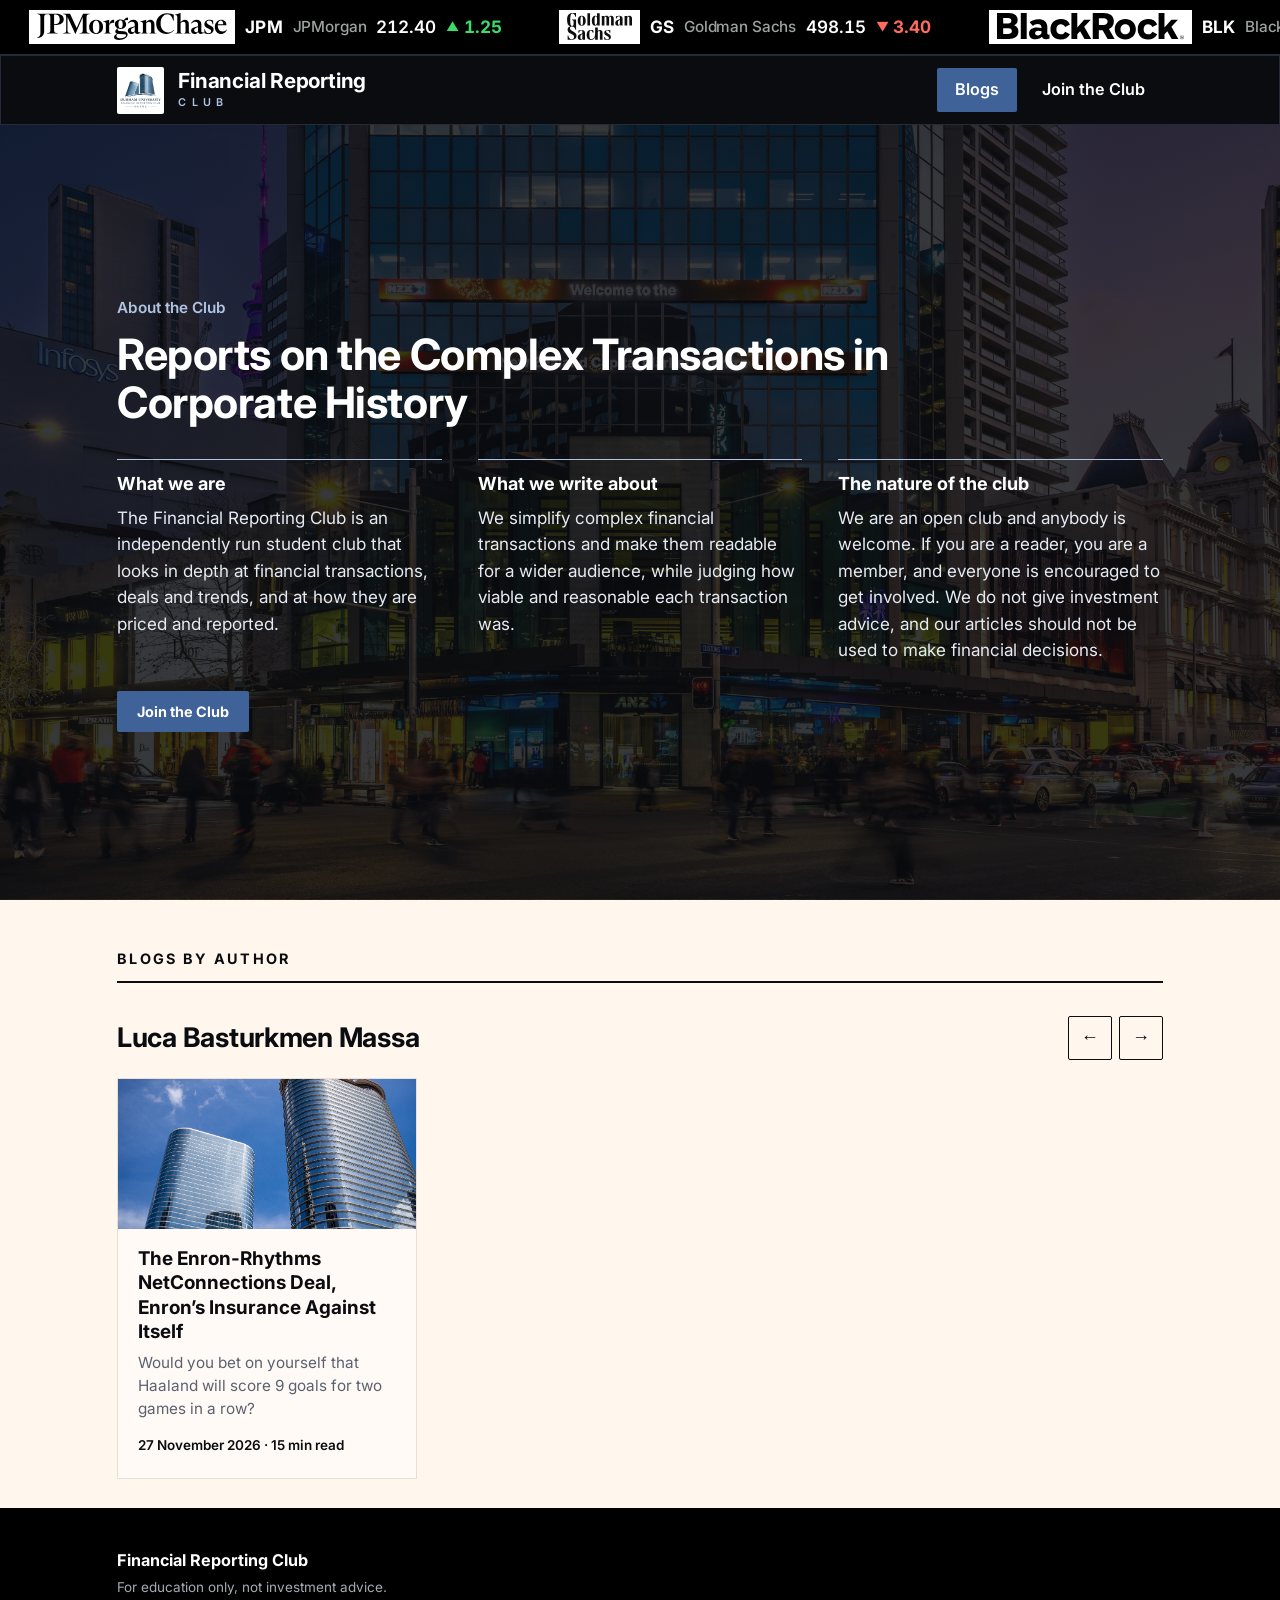
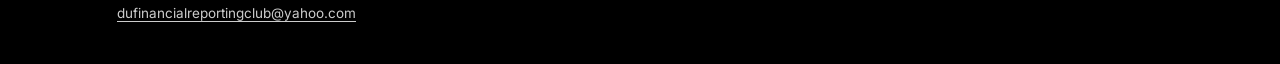
==== commit f9c08e3f: "Cream scheme back for blogs and articles; Join page matches landing" ====
--- a/site/index.html
+++ b/site/index.html
@@ -11,9 +11,9 @@
     <link rel="preconnect" href="https://fonts.googleapis.com">
     <link rel="preconnect" href="https://fonts.gstatic.com" crossorigin>
     <link href="https://fonts.googleapis.com/css2?family=Inter:wght@400;500;600;700;800&display=swap" rel="stylesheet">
-    <link rel="stylesheet" href="assets/style.css?v=1795796933">
+    <link rel="stylesheet" href="assets/style.css?v=1795797088">
   </head>
-  <body class="dark">
+  <body>
   <div class="ticker" role="region" aria-label="Sample market ticker (not live prices)"><div class="ticker-track" style="animation-duration:120s"><div class="ticker-set"><span class="tick" title="JPMorgan · Banking"><span class="logo-chip"><img src="assets/logos/jpm.svg" alt=""></span><span class="t-sym">JPM</span><span class="t-name">JPMorgan</span><span class="t-price">212.40</span><span class="t-chg up"><b>&#9650;</b>1.25</span></span><span class="tick" title="Goldman Sachs · Investment banking"><span class="logo-chip"><img src="assets/logos/gs.svg" alt=""></span><span class="t-sym">GS</span><span class="t-name">Goldman Sachs</span><span class="t-price">498.15</span><span class="t-chg down"><b>&#9660;</b>3.40</span></span><span class="tick" title="BlackRock · Asset management"><span class="logo-chip"><img src="assets/logos/blk.svg" alt=""></span><span class="t-sym">BLK</span><span class="t-name">BlackRock</span><span class="t-price">842.70</span><span class="t-chg up"><b>&#9650;</b>5.10</span></span><span class="tick" title="Visa · Payments"><span class="logo-chip"><img src="assets/logos/v.svg" alt=""></span><span class="t-sym">V</span><span class="t-name">Visa</span><span class="t-price">276.55</span><span class="t-chg up"><b>&#9650;</b>0.85</span></span><span class="tick" title="Apple · Electronics"><span class="logo-chip"><img src="assets/logos/aapl.svg" alt=""></span><span class="t-sym">AAPL</span><span class="t-name">Apple</span><span class="t-price">189.30</span><span class="t-chg down"><b>&#9660;</b>1.10</span></span><span class="tick" title="Microsoft · Software"><span class="logo-chip"><img src="assets/logos/msft.svg" alt=""></span><span class="t-sym">MSFT</span><span class="t-name">Microsoft</span><span class="t-price">378.90</span><span class="t-chg up"><b>&#9650;</b>2.65</span></span><span class="tick" title="Nvidia · Semiconductors"><span class="logo-chip"><img src="assets/logos/nvda.svg" alt=""></span><span class="t-sym">NVDA</span><span class="t-name">Nvidia</span><span class="t-price">495.20</span><span class="t-chg up"><b>&#9650;</b>12.30</span></span><span class="tick" title="Alphabet · Internet"><span class="logo-chip"><img src="assets/logos/googl.svg" alt=""></span><span class="t-sym">GOOGL</span><span class="t-name">Alphabet</span><span class="t-price">139.60</span><span class="t-chg up"><b>&#9650;</b>1.05</span></span><span class="tick" title="Verizon · Telecoms"><span class="logo-chip"><img src="assets/logos/vz.svg" alt=""></span><span class="t-sym">VZ</span><span class="t-name">Verizon</span><span class="t-price">38.45</span><span class="t-chg down"><b>&#9660;</b>0.30</span></span><span class="tick" title="Pfizer · Pharmaceuticals"><span class="logo-chip"><img src="assets/logos/pfe.svg" alt=""></span><span class="t-sym">PFE</span><span class="t-name">Pfizer</span><span class="t-price">28.75</span><span class="t-chg down"><b>&#9660;</b>0.15</span></span><span class="tick" title="UnitedHealth · Healthcare"><span class="logo-chip"><img src="assets/logos/unh.svg" alt=""></span><span class="t-sym">UNH</span><span class="t-name">UnitedHealth</span><span class="t-price">528.40</span><span class="t-chg up"><b>&#9650;</b>4.20</span></span><span class="tick" title="Delta · Airlines"><span class="logo-chip"><img src="assets/logos/dal.svg" alt=""></span><span class="t-sym">DAL</span><span class="t-name">Delta</span><span class="t-price">41.20</span><span class="t-chg up"><b>&#9650;</b>0.90</span></span><span class="tick" title="Boeing · Aerospace"><span class="logo-chip"><img src="assets/logos/ba.svg" alt=""></span><span class="t-sym">BA</span><span class="t-name">Boeing</span><span class="t-price">207.85</span><span class="t-chg down"><b>&#9660;</b>2.75</span></span><span class="tick" title="Toyota · Automotive"><span class="logo-chip"><img src="assets/logos/tm.svg" alt=""></span><span class="t-sym">TM</span><span class="t-name">Toyota</span><span class="t-price">181.60</span><span class="t-chg up"><b>&#9650;</b>1.40</span></span><span class="tick" title="FedEx · Logistics"><span class="logo-chip"><img src="assets/logos/fdx.svg" alt=""></span><span class="t-sym">FDX</span><span class="t-name">FedEx</span><span class="t-price">256.30</span><span class="t-chg up"><b>&#9650;</b>3.15</span></span><span class="tick" title="Union Pacific · Railways"><span class="logo-chip"><img src="assets/logos/unp.svg" alt=""></span><span class="t-sym">UNP</span><span class="t-name">Union Pacific</span><span class="t-price">236.90</span><span class="t-chg down"><b>&#9660;</b>1.60</span></span><span class="tick" title="ExxonMobil · Oil and gas"><span class="logo-chip"><img src="assets/logos/xom.svg" alt=""></span><span class="t-sym">XOM</span><span class="t-name">ExxonMobil</span><span class="t-price">104.75</span><span class="t-chg up"><b>&#9650;</b>0.55</span></span><span class="tick" title="NextEra · Utilities"><span class="logo-chip"><img src="assets/logos/nee.svg" alt=""></span><span class="t-sym">NEE</span><span class="t-name">NextEra</span><span class="t-price">58.20</span><span class="t-chg down"><b>&#9660;</b>0.45</span></span><span class="tick" title="Caterpillar · Machinery"><span class="logo-chip"><img src="assets/logos/cat.svg" alt=""></span><span class="t-sym">CAT</span><span class="t-name">Caterpillar</span><span class="t-price">291.10</span><span class="t-chg up"><b>&#9650;</b>4.80</span></span><span class="tick" title="BHP · Mining"><span class="logo-chip"><img src="assets/logos/bhp.svg" alt=""></span><span class="t-sym">BHP</span><span class="t-name">BHP</span><span class="t-price">57.85</span><span class="t-chg down"><b>&#9660;</b>0.70</span></span><span class="tick" title="Linde · Chemicals"><span class="logo-chip"><img src="assets/logos/lin.png" alt=""></span><span class="t-sym">LIN</span><span class="t-name">Linde</span><span class="t-price">405.60</span><span class="t-chg up"><b>&#9650;</b>2.30</span></span><span class="tick" title="Walmart · Retail"><span class="logo-chip"><img src="assets/logos/wmt.svg" alt=""></span><span class="t-sym">WMT</span><span class="t-name">Walmart</span><span class="t-price">163.40</span><span class="t-chg up"><b>&#9650;</b>0.65</span></span><span class="tick" title="Amazon · E-commerce"><span class="logo-chip"><img src="assets/logos/amzn.svg" alt=""></span><span class="t-sym">AMZN</span><span class="t-name">Amazon</span><span class="t-price">147.25</span><span class="t-chg up"><b>&#9650;</b>2.05</span></span><span class="tick" title="Coca-Cola · Beverages"><span class="logo-chip"><img src="assets/logos/ko.svg" alt=""></span><span class="t-sym">KO</span><span class="t-name">Coca-Cola</span><span class="t-price">59.30</span><span class="t-chg down"><b>&#9660;</b>0.20</span></span><span class="tick" title="Procter &amp; Gamble · Consumer goods"><span class="logo-chip"><img src="assets/logos/pg.svg" alt=""></span><span class="t-sym">PG</span><span class="t-name">Procter &amp; Gamble</span><span class="t-price">152.80</span><span class="t-chg up"><b>&#9650;</b>0.75</span></span><span class="tick" title="Nike · Sportswear"><span class="logo-chip"><img src="assets/logos/nke.svg" alt=""></span><span class="t-sym">NKE</span><span class="t-name">Nike</span><span class="t-price">107.45</span><span class="t-chg down"><b>&#9660;</b>1.35</span></span><span class="tick" title="McDonald&#39;s · Restaurants"><span class="logo-chip"><img src="assets/logos/mcd.svg" alt=""></span><span class="t-sym">MCD</span><span class="t-name">McDonald&#39;s</span><span class="t-price">281.70</span><span class="t-chg up"><b>&#9650;</b>1.95</span></span><span class="tick" title="Disney · Entertainment"><span class="logo-chip"><img src="assets/logos/dis.svg" alt=""></span><span class="t-sym">DIS</span><span class="t-name">Disney</span><span class="t-price">91.15</span><span class="t-chg up"><b>&#9650;</b>1.10</span></span><span class="tick" title="Marriott · Hospitality"><span class="logo-chip"><img src="assets/logos/mar.svg" alt=""></span><span class="t-sym">MAR</span><span class="t-name">Marriott</span><span class="t-price">219.50</span><span class="t-chg up"><b>&#9650;</b>2.85</span></span><span class="tick" title="Prologis · Real estate"><span class="logo-chip"><img src="assets/logos/pld.svg" alt=""></span><span class="t-sym">PLD</span><span class="t-name">Prologis</span><span class="t-price">124.65</span><span class="t-chg down"><b>&#9660;</b>0.90</span></span></div><div class="ticker-set" aria-hidden="true"><span class="tick" title="JPMorgan · Banking"><span class="logo-chip"><img src="assets/logos/jpm.svg" alt=""></span><span class="t-sym">JPM</span><span class="t-name">JPMorgan</span><span class="t-price">212.40</span><span class="t-chg up"><b>&#9650;</b>1.25</span></span><span class="tick" title="Goldman Sachs · Investment banking"><span class="logo-chip"><img src="assets/logos/gs.svg" alt=""></span><span class="t-sym">GS</span><span class="t-name">Goldman Sachs</span><span class="t-price">498.15</span><span class="t-chg down"><b>&#9660;</b>3.40</span></span><span class="tick" title="BlackRock · Asset management"><span class="logo-chip"><img src="assets/logos/blk.svg" alt=""></span><span class="t-sym">BLK</span><span class="t-name">BlackRock</span><span class="t-price">842.70</span><span class="t-chg up"><b>&#9650;</b>5.10</span></span><span class="tick" title="Visa · Payments"><span class="logo-chip"><img src="assets/logos/v.svg" alt=""></span><span class="t-sym">V</span><span class="t-name">Visa</span><span class="t-price">276.55</span><span class="t-chg up"><b>&#9650;</b>0.85</span></span><span class="tick" title="Apple · Electronics"><span class="logo-chip"><img src="assets/logos/aapl.svg" alt=""></span><span class="t-sym">AAPL</span><span class="t-name">Apple</span><span class="t-price">189.30</span><span class="t-chg down"><b>&#9660;</b>1.10</span></span><span class="tick" title="Microsoft · Software"><span class="logo-chip"><img src="assets/logos/msft.svg" alt=""></span><span class="t-sym">MSFT</span><span class="t-name">Microsoft</span><span class="t-price">378.90</span><span class="t-chg up"><b>&#9650;</b>2.65</span></span><span class="tick" title="Nvidia · Semiconductors"><span class="logo-chip"><img src="assets/logos/nvda.svg" alt=""></span><span class="t-sym">NVDA</span><span class="t-name">Nvidia</span><span class="t-price">495.20</span><span class="t-chg up"><b>&#9650;</b>12.30</span></span><span class="tick" title="Alphabet · Internet"><span class="logo-chip"><img src="assets/logos/googl.svg" alt=""></span><span class="t-sym">GOOGL</span><span class="t-name">Alphabet</span><span class="t-price">139.60</span><span class="t-chg up"><b>&#9650;</b>1.05</span></span><span class="tick" title="Verizon · Telecoms"><span class="logo-chip"><img src="assets/logos/vz.svg" alt=""></span><span class="t-sym">VZ</span><span class="t-name">Verizon</span><span class="t-price">38.45</span><span class="t-chg down"><b>&#9660;</b>0.30</span></span><span class="tick" title="Pfizer · Pharmaceuticals"><span class="logo-chip"><img src="assets/logos/pfe.svg" alt=""></span><span class="t-sym">PFE</span><span class="t-name">Pfizer</span><span class="t-price">28.75</span><span class="t-chg down"><b>&#9660;</b>0.15</span></span><span class="tick" title="UnitedHealth · Healthcare"><span class="logo-chip"><img src="assets/logos/unh.svg" alt=""></span><span class="t-sym">UNH</span><span class="t-name">UnitedHealth</span><span class="t-price">528.40</span><span class="t-chg up"><b>&#9650;</b>4.20</span></span><span class="tick" title="Delta · Airlines"><span class="logo-chip"><img src="assets/logos/dal.svg" alt=""></span><span class="t-sym">DAL</span><span class="t-name">Delta</span><span class="t-price">41.20</span><span class="t-chg up"><b>&#9650;</b>0.90</span></span><span class="tick" title="Boeing · Aerospace"><span class="logo-chip"><img src="assets/logos/ba.svg" alt=""></span><span class="t-sym">BA</span><span class="t-name">Boeing</span><span class="t-price">207.85</span><span class="t-chg down"><b>&#9660;</b>2.75</span></span><span class="tick" title="Toyota · Automotive"><span class="logo-chip"><img src="assets/logos/tm.svg" alt=""></span><span class="t-sym">TM</span><span class="t-name">Toyota</span><span class="t-price">181.60</span><span class="t-chg up"><b>&#9650;</b>1.40</span></span><span class="tick" title="FedEx · Logistics"><span class="logo-chip"><img src="assets/logos/fdx.svg" alt=""></span><span class="t-sym">FDX</span><span class="t-name">FedEx</span><span class="t-price">256.30</span><span class="t-chg up"><b>&#9650;</b>3.15</span></span><span class="tick" title="Union Pacific · Railways"><span class="logo-chip"><img src="assets/logos/unp.svg" alt=""></span><span class="t-sym">UNP</span><span class="t-name">Union Pacific</span><span class="t-price">236.90</span><span class="t-chg down"><b>&#9660;</b>1.60</span></span><span class="tick" title="ExxonMobil · Oil and gas"><span class="logo-chip"><img src="assets/logos/xom.svg" alt=""></span><span class="t-sym">XOM</span><span class="t-name">ExxonMobil</span><span class="t-price">104.75</span><span class="t-chg up"><b>&#9650;</b>0.55</span></span><span class="tick" title="NextEra · Utilities"><span class="logo-chip"><img src="assets/logos/nee.svg" alt=""></span><span class="t-sym">NEE</span><span class="t-name">NextEra</span><span class="t-price">58.20</span><span class="t-chg down"><b>&#9660;</b>0.45</span></span><span class="tick" title="Caterpillar · Machinery"><span class="logo-chip"><img src="assets/logos/cat.svg" alt=""></span><span class="t-sym">CAT</span><span class="t-name">Caterpillar</span><span class="t-price">291.10</span><span class="t-chg up"><b>&#9650;</b>4.80</span></span><span class="tick" title="BHP · Mining"><span class="logo-chip"><img src="assets/logos/bhp.svg" alt=""></span><span class="t-sym">BHP</span><span class="t-name">BHP</span><span class="t-price">57.85</span><span class="t-chg down"><b>&#9660;</b>0.70</span></span><span class="tick" title="Linde · Chemicals"><span class="logo-chip"><img src="assets/logos/lin.png" alt=""></span><span class="t-sym">LIN</span><span class="t-name">Linde</span><span class="t-price">405.60</span><span class="t-chg up"><b>&#9650;</b>2.30</span></span><span class="tick" title="Walmart · Retail"><span class="logo-chip"><img src="assets/logos/wmt.svg" alt=""></span><span class="t-sym">WMT</span><span class="t-name">Walmart</span><span class="t-price">163.40</span><span class="t-chg up"><b>&#9650;</b>0.65</span></span><span class="tick" title="Amazon · E-commerce"><span class="logo-chip"><img src="assets/logos/amzn.svg" alt=""></span><span class="t-sym">AMZN</span><span class="t-name">Amazon</span><span class="t-price">147.25</span><span class="t-chg up"><b>&#9650;</b>2.05</span></span><span class="tick" title="Coca-Cola · Beverages"><span class="logo-chip"><img src="assets/logos/ko.svg" alt=""></span><span class="t-sym">KO</span><span class="t-name">Coca-Cola</span><span class="t-price">59.30</span><span class="t-chg down"><b>&#9660;</b>0.20</span></span><span class="tick" title="Procter &amp; Gamble · Consumer goods"><span class="logo-chip"><img src="assets/logos/pg.svg" alt=""></span><span class="t-sym">PG</span><span class="t-name">Procter &amp; Gamble</span><span class="t-price">152.80</span><span class="t-chg up"><b>&#9650;</b>0.75</span></span><span class="tick" title="Nike · Sportswear"><span class="logo-chip"><img src="assets/logos/nke.svg" alt=""></span><span class="t-sym">NKE</span><span class="t-name">Nike</span><span class="t-price">107.45</span><span class="t-chg down"><b>&#9660;</b>1.35</span></span><span class="tick" title="McDonald&#39;s · Restaurants"><span class="logo-chip"><img src="assets/logos/mcd.svg" alt=""></span><span class="t-sym">MCD</span><span class="t-name">McDonald&#39;s</span><span class="t-price">281.70</span><span class="t-chg up"><b>&#9650;</b>1.95</span></span><span class="tick" title="Disney · Entertainment"><span class="logo-chip"><img src="assets/logos/dis.svg" alt=""></span><span class="t-sym">DIS</span><span class="t-name">Disney</span><span class="t-price">91.15</span><span class="t-chg up"><b>&#9650;</b>1.10</span></span><span class="tick" title="Marriott · Hospitality"><span class="logo-chip"><img src="assets/logos/mar.svg" alt=""></span><span class="t-sym">MAR</span><span class="t-name">Marriott</span><span class="t-price">219.50</span><span class="t-chg up"><b>&#9650;</b>2.85</span></span><span class="tick" title="Prologis · Real estate"><span class="logo-chip"><img src="assets/logos/pld.svg" alt=""></span><span class="t-sym">PLD</span><span class="t-name">Prologis</span><span class="t-price">124.65</span><span class="t-chg down"><b>&#9660;</b>0.90</span></span></div></div></div>
     <div class="frame">
       <header class="site-header">
@@ -44,6 +44,6 @@
 </div></section></div>
     </main>
     <footer class="site-footer"><div class="wrap wide"><p><strong>Financial Reporting Club</strong></p><p class="fine">For education only, not investment advice.</p><p class="fine"><a href="mailto:dufinancialreportingclub@yahoo.com">dufinancialreportingclub@yahoo.com</a></p></div></footer>
-    <script src="assets/site.js?v=1795796933"></script>
+    <script src="assets/site.js?v=1795797088"></script>
   </body>
   </html>
--- a/site/assets/style.css
+++ b/site/assets/style.css
@@ -198,29 +198,7 @@
 /* landing: the dark panel fills the first screen (height is set precisely by site.js) */
 .hero-about:not(.hero-join){min-height:calc(100vh - 7.5rem);min-height:var(--hero-h,calc(100vh - 7.5rem));justify-content:center}
 
-/* dark scheme for the blogs page and article pages */
+/* Join page: all black, identical to the landing panel */
 body.dark{background:#0a0c10;color:#e8ebf1}
-.dark a{color:#fff}
-.dark a:hover{color:var(--blue-light)}
-.dark .section-title{color:#fff;border-bottom-color:rgba(255,255,255,.55)}
-.dark .author-head h3{color:#fff}
-.dark .scroll-btn{border-color:#fff;color:#fff}
-.dark .scroll-btn:hover{background:var(--blue);border-color:var(--blue)}
-.dark .scroller{scrollbar-color:#5a6270 transparent}
-.dark .card{background:#10141b;border:1px solid #232a38;color:#fff}
-.dark .card h4{color:#fff}
-.dark .card p{color:#aab3c2}
-.dark .card-meta{color:var(--blue-light)}
-.dark .back a{color:#fff}
-.dark .post h1{color:#fff}
-.dark .byline{color:#aab3c2}
-.dark .post .byline{border-bottom-color:#232a38}
-.dark .prose,.dark .prose p,.dark .prose li{color:#e8ebf1}
-.dark .prose h2,.dark .prose h3,.dark .prose strong{color:#fff}
-.dark .prose a{color:var(--blue-light)}
-.dark .prose blockquote{color:#aab3c2}
-.dark .prose code{background:#10141b;color:#e8ebf1}
-.dark .prose hr{border-top-color:#232a38}
-.dark table{background:#10141b;color:#e8ebf1}
-.dark th,.dark td{border-bottom-color:#232a38}
-.dark thead th{background:#1a2230;color:#fff}
+.hero-about{min-height:calc(100vh - 7.5rem);min-height:var(--hero-h,calc(100vh - 7.5rem));justify-content:center}
+.hero-about.hero-join{background-attachment:fixed,fixed}
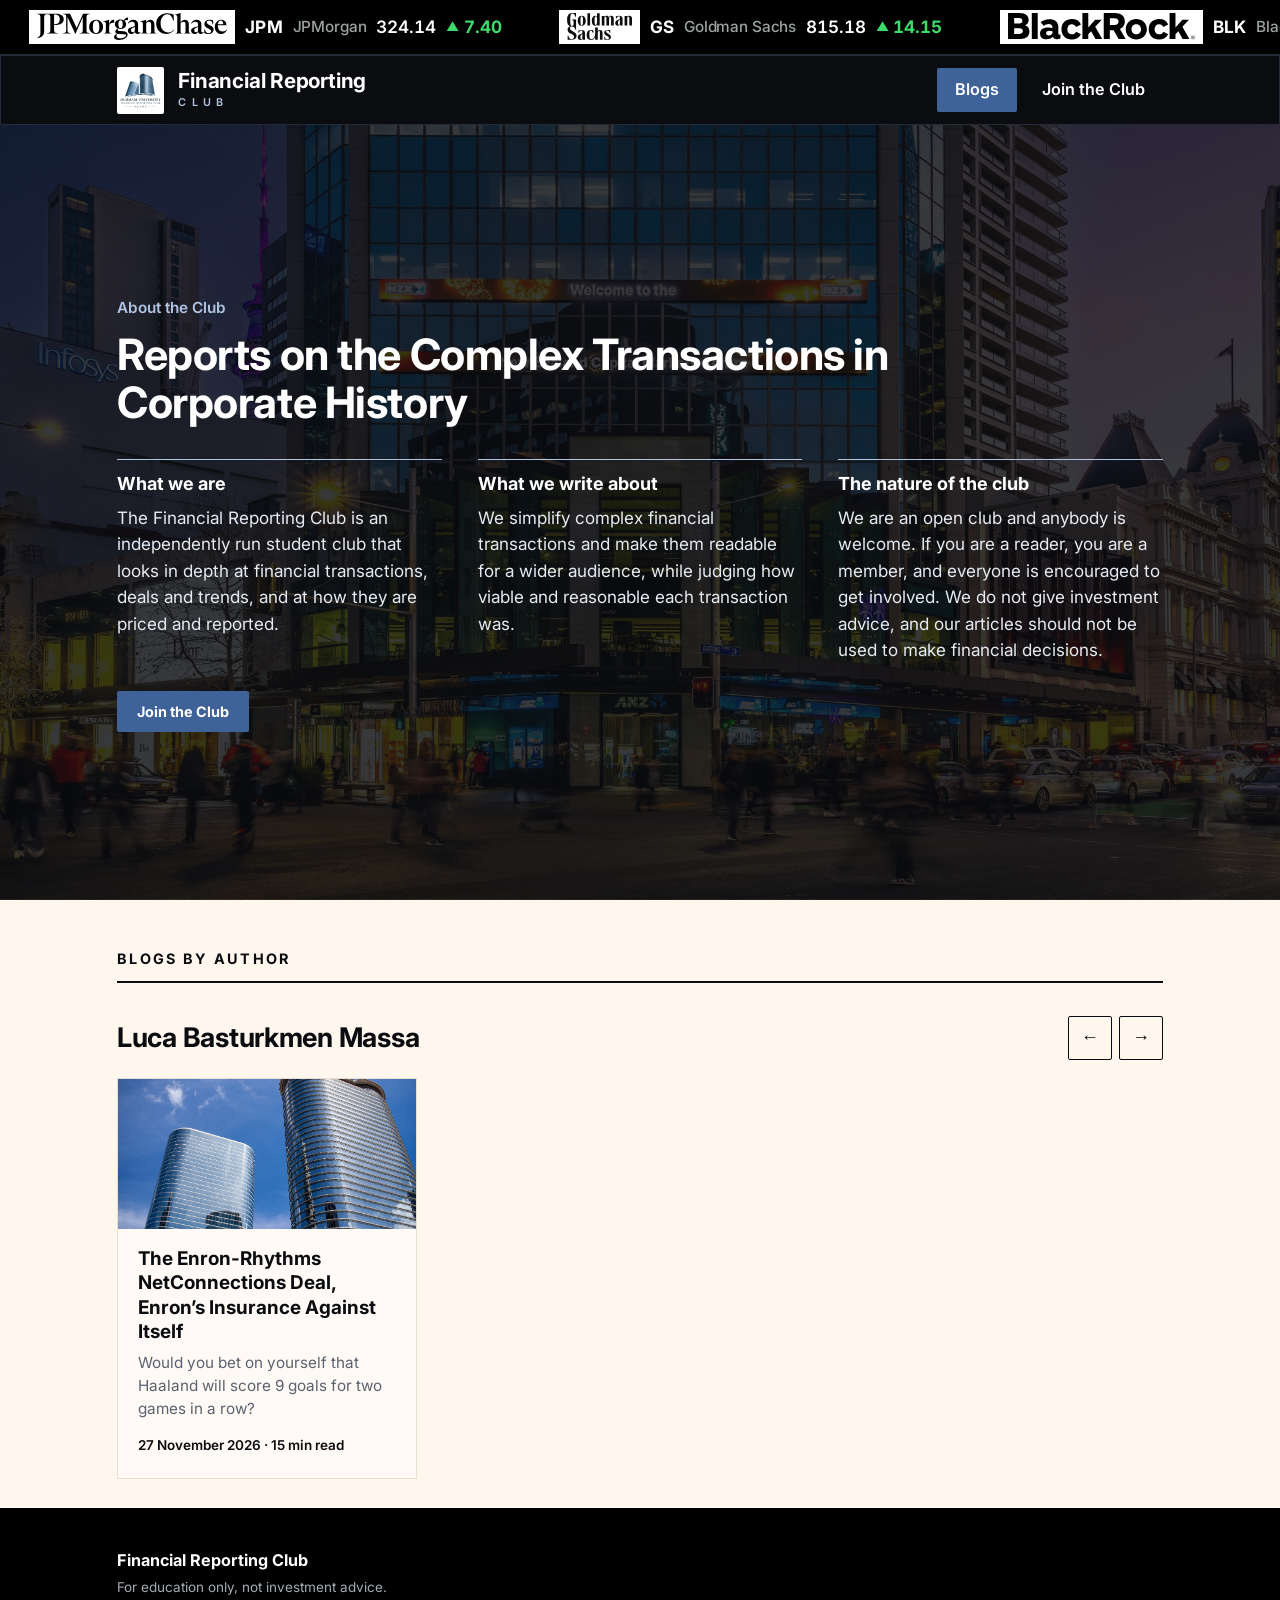
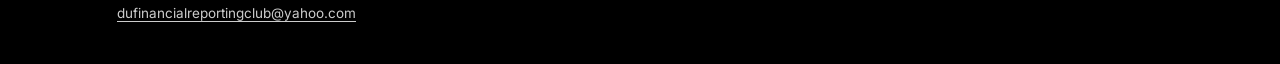
==== commit 7bacddbd: "Ticker: realistic prices (snapshot 27 Nov 2026)" ====
--- a/site/index.html
+++ b/site/index.html
@@ -11,10 +11,10 @@
     <link rel="preconnect" href="https://fonts.googleapis.com">
     <link rel="preconnect" href="https://fonts.gstatic.com" crossorigin>
     <link href="https://fonts.googleapis.com/css2?family=Inter:wght@400;500;600;700;800&display=swap" rel="stylesheet">
-    <link rel="stylesheet" href="assets/style.css?v=1795797088">
+    <link rel="stylesheet" href="assets/style.css?v=1795797302">
   </head>
   <body>
-  <div class="ticker" role="region" aria-label="Sample market ticker (not live prices)"><div class="ticker-track" style="animation-duration:120s"><div class="ticker-set"><span class="tick" title="JPMorgan · Banking"><span class="logo-chip"><img src="assets/logos/jpm.svg" alt=""></span><span class="t-sym">JPM</span><span class="t-name">JPMorgan</span><span class="t-price">212.40</span><span class="t-chg up"><b>&#9650;</b>1.25</span></span><span class="tick" title="Goldman Sachs · Investment banking"><span class="logo-chip"><img src="assets/logos/gs.svg" alt=""></span><span class="t-sym">GS</span><span class="t-name">Goldman Sachs</span><span class="t-price">498.15</span><span class="t-chg down"><b>&#9660;</b>3.40</span></span><span class="tick" title="BlackRock · Asset management"><span class="logo-chip"><img src="assets/logos/blk.svg" alt=""></span><span class="t-sym">BLK</span><span class="t-name">BlackRock</span><span class="t-price">842.70</span><span class="t-chg up"><b>&#9650;</b>5.10</span></span><span class="tick" title="Visa · Payments"><span class="logo-chip"><img src="assets/logos/v.svg" alt=""></span><span class="t-sym">V</span><span class="t-name">Visa</span><span class="t-price">276.55</span><span class="t-chg up"><b>&#9650;</b>0.85</span></span><span class="tick" title="Apple · Electronics"><span class="logo-chip"><img src="assets/logos/aapl.svg" alt=""></span><span class="t-sym">AAPL</span><span class="t-name">Apple</span><span class="t-price">189.30</span><span class="t-chg down"><b>&#9660;</b>1.10</span></span><span class="tick" title="Microsoft · Software"><span class="logo-chip"><img src="assets/logos/msft.svg" alt=""></span><span class="t-sym">MSFT</span><span class="t-name">Microsoft</span><span class="t-price">378.90</span><span class="t-chg up"><b>&#9650;</b>2.65</span></span><span class="tick" title="Nvidia · Semiconductors"><span class="logo-chip"><img src="assets/logos/nvda.svg" alt=""></span><span class="t-sym">NVDA</span><span class="t-name">Nvidia</span><span class="t-price">495.20</span><span class="t-chg up"><b>&#9650;</b>12.30</span></span><span class="tick" title="Alphabet · Internet"><span class="logo-chip"><img src="assets/logos/googl.svg" alt=""></span><span class="t-sym">GOOGL</span><span class="t-name">Alphabet</span><span class="t-price">139.60</span><span class="t-chg up"><b>&#9650;</b>1.05</span></span><span class="tick" title="Verizon · Telecoms"><span class="logo-chip"><img src="assets/logos/vz.svg" alt=""></span><span class="t-sym">VZ</span><span class="t-name">Verizon</span><span class="t-price">38.45</span><span class="t-chg down"><b>&#9660;</b>0.30</span></span><span class="tick" title="Pfizer · Pharmaceuticals"><span class="logo-chip"><img src="assets/logos/pfe.svg" alt=""></span><span class="t-sym">PFE</span><span class="t-name">Pfizer</span><span class="t-price">28.75</span><span class="t-chg down"><b>&#9660;</b>0.15</span></span><span class="tick" title="UnitedHealth · Healthcare"><span class="logo-chip"><img src="assets/logos/unh.svg" alt=""></span><span class="t-sym">UNH</span><span class="t-name">UnitedHealth</span><span class="t-price">528.40</span><span class="t-chg up"><b>&#9650;</b>4.20</span></span><span class="tick" title="Delta · Airlines"><span class="logo-chip"><img src="assets/logos/dal.svg" alt=""></span><span class="t-sym">DAL</span><span class="t-name">Delta</span><span class="t-price">41.20</span><span class="t-chg up"><b>&#9650;</b>0.90</span></span><span class="tick" title="Boeing · Aerospace"><span class="logo-chip"><img src="assets/logos/ba.svg" alt=""></span><span class="t-sym">BA</span><span class="t-name">Boeing</span><span class="t-price">207.85</span><span class="t-chg down"><b>&#9660;</b>2.75</span></span><span class="tick" title="Toyota · Automotive"><span class="logo-chip"><img src="assets/logos/tm.svg" alt=""></span><span class="t-sym">TM</span><span class="t-name">Toyota</span><span class="t-price">181.60</span><span class="t-chg up"><b>&#9650;</b>1.40</span></span><span class="tick" title="FedEx · Logistics"><span class="logo-chip"><img src="assets/logos/fdx.svg" alt=""></span><span class="t-sym">FDX</span><span class="t-name">FedEx</span><span class="t-price">256.30</span><span class="t-chg up"><b>&#9650;</b>3.15</span></span><span class="tick" title="Union Pacific · Railways"><span class="logo-chip"><img src="assets/logos/unp.svg" alt=""></span><span class="t-sym">UNP</span><span class="t-name">Union Pacific</span><span class="t-price">236.90</span><span class="t-chg down"><b>&#9660;</b>1.60</span></span><span class="tick" title="ExxonMobil · Oil and gas"><span class="logo-chip"><img src="assets/logos/xom.svg" alt=""></span><span class="t-sym">XOM</span><span class="t-name">ExxonMobil</span><span class="t-price">104.75</span><span class="t-chg up"><b>&#9650;</b>0.55</span></span><span class="tick" title="NextEra · Utilities"><span class="logo-chip"><img src="assets/logos/nee.svg" alt=""></span><span class="t-sym">NEE</span><span class="t-name">NextEra</span><span class="t-price">58.20</span><span class="t-chg down"><b>&#9660;</b>0.45</span></span><span class="tick" title="Caterpillar · Machinery"><span class="logo-chip"><img src="assets/logos/cat.svg" alt=""></span><span class="t-sym">CAT</span><span class="t-name">Caterpillar</span><span class="t-price">291.10</span><span class="t-chg up"><b>&#9650;</b>4.80</span></span><span class="tick" title="BHP · Mining"><span class="logo-chip"><img src="assets/logos/bhp.svg" alt=""></span><span class="t-sym">BHP</span><span class="t-name">BHP</span><span class="t-price">57.85</span><span class="t-chg down"><b>&#9660;</b>0.70</span></span><span class="tick" title="Linde · Chemicals"><span class="logo-chip"><img src="assets/logos/lin.png" alt=""></span><span class="t-sym">LIN</span><span class="t-name">Linde</span><span class="t-price">405.60</span><span class="t-chg up"><b>&#9650;</b>2.30</span></span><span class="tick" title="Walmart · Retail"><span class="logo-chip"><img src="assets/logos/wmt.svg" alt=""></span><span class="t-sym">WMT</span><span class="t-name">Walmart</span><span class="t-price">163.40</span><span class="t-chg up"><b>&#9650;</b>0.65</span></span><span class="tick" title="Amazon · E-commerce"><span class="logo-chip"><img src="assets/logos/amzn.svg" alt=""></span><span class="t-sym">AMZN</span><span class="t-name">Amazon</span><span class="t-price">147.25</span><span class="t-chg up"><b>&#9650;</b>2.05</span></span><span class="tick" title="Coca-Cola · Beverages"><span class="logo-chip"><img src="assets/logos/ko.svg" alt=""></span><span class="t-sym">KO</span><span class="t-name">Coca-Cola</span><span class="t-price">59.30</span><span class="t-chg down"><b>&#9660;</b>0.20</span></span><span class="tick" title="Procter &amp; Gamble · Consumer goods"><span class="logo-chip"><img src="assets/logos/pg.svg" alt=""></span><span class="t-sym">PG</span><span class="t-name">Procter &amp; Gamble</span><span class="t-price">152.80</span><span class="t-chg up"><b>&#9650;</b>0.75</span></span><span class="tick" title="Nike · Sportswear"><span class="logo-chip"><img src="assets/logos/nke.svg" alt=""></span><span class="t-sym">NKE</span><span class="t-name">Nike</span><span class="t-price">107.45</span><span class="t-chg down"><b>&#9660;</b>1.35</span></span><span class="tick" title="McDonald&#39;s · Restaurants"><span class="logo-chip"><img src="assets/logos/mcd.svg" alt=""></span><span class="t-sym">MCD</span><span class="t-name">McDonald&#39;s</span><span class="t-price">281.70</span><span class="t-chg up"><b>&#9650;</b>1.95</span></span><span class="tick" title="Disney · Entertainment"><span class="logo-chip"><img src="assets/logos/dis.svg" alt=""></span><span class="t-sym">DIS</span><span class="t-name">Disney</span><span class="t-price">91.15</span><span class="t-chg up"><b>&#9650;</b>1.10</span></span><span class="tick" title="Marriott · Hospitality"><span class="logo-chip"><img src="assets/logos/mar.svg" alt=""></span><span class="t-sym">MAR</span><span class="t-name">Marriott</span><span class="t-price">219.50</span><span class="t-chg up"><b>&#9650;</b>2.85</span></span><span class="tick" title="Prologis · Real estate"><span class="logo-chip"><img src="assets/logos/pld.svg" alt=""></span><span class="t-sym">PLD</span><span class="t-name">Prologis</span><span class="t-price">124.65</span><span class="t-chg down"><b>&#9660;</b>0.90</span></span></div><div class="ticker-set" aria-hidden="true"><span class="tick" title="JPMorgan · Banking"><span class="logo-chip"><img src="assets/logos/jpm.svg" alt=""></span><span class="t-sym">JPM</span><span class="t-name">JPMorgan</span><span class="t-price">212.40</span><span class="t-chg up"><b>&#9650;</b>1.25</span></span><span class="tick" title="Goldman Sachs · Investment banking"><span class="logo-chip"><img src="assets/logos/gs.svg" alt=""></span><span class="t-sym">GS</span><span class="t-name">Goldman Sachs</span><span class="t-price">498.15</span><span class="t-chg down"><b>&#9660;</b>3.40</span></span><span class="tick" title="BlackRock · Asset management"><span class="logo-chip"><img src="assets/logos/blk.svg" alt=""></span><span class="t-sym">BLK</span><span class="t-name">BlackRock</span><span class="t-price">842.70</span><span class="t-chg up"><b>&#9650;</b>5.10</span></span><span class="tick" title="Visa · Payments"><span class="logo-chip"><img src="assets/logos/v.svg" alt=""></span><span class="t-sym">V</span><span class="t-name">Visa</span><span class="t-price">276.55</span><span class="t-chg up"><b>&#9650;</b>0.85</span></span><span class="tick" title="Apple · Electronics"><span class="logo-chip"><img src="assets/logos/aapl.svg" alt=""></span><span class="t-sym">AAPL</span><span class="t-name">Apple</span><span class="t-price">189.30</span><span class="t-chg down"><b>&#9660;</b>1.10</span></span><span class="tick" title="Microsoft · Software"><span class="logo-chip"><img src="assets/logos/msft.svg" alt=""></span><span class="t-sym">MSFT</span><span class="t-name">Microsoft</span><span class="t-price">378.90</span><span class="t-chg up"><b>&#9650;</b>2.65</span></span><span class="tick" title="Nvidia · Semiconductors"><span class="logo-chip"><img src="assets/logos/nvda.svg" alt=""></span><span class="t-sym">NVDA</span><span class="t-name">Nvidia</span><span class="t-price">495.20</span><span class="t-chg up"><b>&#9650;</b>12.30</span></span><span class="tick" title="Alphabet · Internet"><span class="logo-chip"><img src="assets/logos/googl.svg" alt=""></span><span class="t-sym">GOOGL</span><span class="t-name">Alphabet</span><span class="t-price">139.60</span><span class="t-chg up"><b>&#9650;</b>1.05</span></span><span class="tick" title="Verizon · Telecoms"><span class="logo-chip"><img src="assets/logos/vz.svg" alt=""></span><span class="t-sym">VZ</span><span class="t-name">Verizon</span><span class="t-price">38.45</span><span class="t-chg down"><b>&#9660;</b>0.30</span></span><span class="tick" title="Pfizer · Pharmaceuticals"><span class="logo-chip"><img src="assets/logos/pfe.svg" alt=""></span><span class="t-sym">PFE</span><span class="t-name">Pfizer</span><span class="t-price">28.75</span><span class="t-chg down"><b>&#9660;</b>0.15</span></span><span class="tick" title="UnitedHealth · Healthcare"><span class="logo-chip"><img src="assets/logos/unh.svg" alt=""></span><span class="t-sym">UNH</span><span class="t-name">UnitedHealth</span><span class="t-price">528.40</span><span class="t-chg up"><b>&#9650;</b>4.20</span></span><span class="tick" title="Delta · Airlines"><span class="logo-chip"><img src="assets/logos/dal.svg" alt=""></span><span class="t-sym">DAL</span><span class="t-name">Delta</span><span class="t-price">41.20</span><span class="t-chg up"><b>&#9650;</b>0.90</span></span><span class="tick" title="Boeing · Aerospace"><span class="logo-chip"><img src="assets/logos/ba.svg" alt=""></span><span class="t-sym">BA</span><span class="t-name">Boeing</span><span class="t-price">207.85</span><span class="t-chg down"><b>&#9660;</b>2.75</span></span><span class="tick" title="Toyota · Automotive"><span class="logo-chip"><img src="assets/logos/tm.svg" alt=""></span><span class="t-sym">TM</span><span class="t-name">Toyota</span><span class="t-price">181.60</span><span class="t-chg up"><b>&#9650;</b>1.40</span></span><span class="tick" title="FedEx · Logistics"><span class="logo-chip"><img src="assets/logos/fdx.svg" alt=""></span><span class="t-sym">FDX</span><span class="t-name">FedEx</span><span class="t-price">256.30</span><span class="t-chg up"><b>&#9650;</b>3.15</span></span><span class="tick" title="Union Pacific · Railways"><span class="logo-chip"><img src="assets/logos/unp.svg" alt=""></span><span class="t-sym">UNP</span><span class="t-name">Union Pacific</span><span class="t-price">236.90</span><span class="t-chg down"><b>&#9660;</b>1.60</span></span><span class="tick" title="ExxonMobil · Oil and gas"><span class="logo-chip"><img src="assets/logos/xom.svg" alt=""></span><span class="t-sym">XOM</span><span class="t-name">ExxonMobil</span><span class="t-price">104.75</span><span class="t-chg up"><b>&#9650;</b>0.55</span></span><span class="tick" title="NextEra · Utilities"><span class="logo-chip"><img src="assets/logos/nee.svg" alt=""></span><span class="t-sym">NEE</span><span class="t-name">NextEra</span><span class="t-price">58.20</span><span class="t-chg down"><b>&#9660;</b>0.45</span></span><span class="tick" title="Caterpillar · Machinery"><span class="logo-chip"><img src="assets/logos/cat.svg" alt=""></span><span class="t-sym">CAT</span><span class="t-name">Caterpillar</span><span class="t-price">291.10</span><span class="t-chg up"><b>&#9650;</b>4.80</span></span><span class="tick" title="BHP · Mining"><span class="logo-chip"><img src="assets/logos/bhp.svg" alt=""></span><span class="t-sym">BHP</span><span class="t-name">BHP</span><span class="t-price">57.85</span><span class="t-chg down"><b>&#9660;</b>0.70</span></span><span class="tick" title="Linde · Chemicals"><span class="logo-chip"><img src="assets/logos/lin.png" alt=""></span><span class="t-sym">LIN</span><span class="t-name">Linde</span><span class="t-price">405.60</span><span class="t-chg up"><b>&#9650;</b>2.30</span></span><span class="tick" title="Walmart · Retail"><span class="logo-chip"><img src="assets/logos/wmt.svg" alt=""></span><span class="t-sym">WMT</span><span class="t-name">Walmart</span><span class="t-price">163.40</span><span class="t-chg up"><b>&#9650;</b>0.65</span></span><span class="tick" title="Amazon · E-commerce"><span class="logo-chip"><img src="assets/logos/amzn.svg" alt=""></span><span class="t-sym">AMZN</span><span class="t-name">Amazon</span><span class="t-price">147.25</span><span class="t-chg up"><b>&#9650;</b>2.05</span></span><span class="tick" title="Coca-Cola · Beverages"><span class="logo-chip"><img src="assets/logos/ko.svg" alt=""></span><span class="t-sym">KO</span><span class="t-name">Coca-Cola</span><span class="t-price">59.30</span><span class="t-chg down"><b>&#9660;</b>0.20</span></span><span class="tick" title="Procter &amp; Gamble · Consumer goods"><span class="logo-chip"><img src="assets/logos/pg.svg" alt=""></span><span class="t-sym">PG</span><span class="t-name">Procter &amp; Gamble</span><span class="t-price">152.80</span><span class="t-chg up"><b>&#9650;</b>0.75</span></span><span class="tick" title="Nike · Sportswear"><span class="logo-chip"><img src="assets/logos/nke.svg" alt=""></span><span class="t-sym">NKE</span><span class="t-name">Nike</span><span class="t-price">107.45</span><span class="t-chg down"><b>&#9660;</b>1.35</span></span><span class="tick" title="McDonald&#39;s · Restaurants"><span class="logo-chip"><img src="assets/logos/mcd.svg" alt=""></span><span class="t-sym">MCD</span><span class="t-name">McDonald&#39;s</span><span class="t-price">281.70</span><span class="t-chg up"><b>&#9650;</b>1.95</span></span><span class="tick" title="Disney · Entertainment"><span class="logo-chip"><img src="assets/logos/dis.svg" alt=""></span><span class="t-sym">DIS</span><span class="t-name">Disney</span><span class="t-price">91.15</span><span class="t-chg up"><b>&#9650;</b>1.10</span></span><span class="tick" title="Marriott · Hospitality"><span class="logo-chip"><img src="assets/logos/mar.svg" alt=""></span><span class="t-sym">MAR</span><span class="t-name">Marriott</span><span class="t-price">219.50</span><span class="t-chg up"><b>&#9650;</b>2.85</span></span><span class="tick" title="Prologis · Real estate"><span class="logo-chip"><img src="assets/logos/pld.svg" alt=""></span><span class="t-sym">PLD</span><span class="t-name">Prologis</span><span class="t-price">124.65</span><span class="t-chg down"><b>&#9660;</b>0.90</span></span></div></div></div>
+  <div class="ticker" role="region" aria-label="Market ticker: prices as of 27 Nov 2026, not live"><div class="ticker-track" style="animation-duration:120s"><div class="ticker-set"><span class="tick" title="JPMorgan · Banking"><span class="logo-chip"><img src="assets/logos/jpm.svg" alt=""></span><span class="t-sym">JPM</span><span class="t-name">JPMorgan</span><span class="t-price">324.14</span><span class="t-chg up"><b>&#9650;</b>7.40</span></span><span class="tick" title="Goldman Sachs · Investment banking"><span class="logo-chip"><img src="assets/logos/gs.svg" alt=""></span><span class="t-sym">GS</span><span class="t-name">Goldman Sachs</span><span class="t-price">815.18</span><span class="t-chg up"><b>&#9650;</b>14.15</span></span><span class="tick" title="BlackRock · Asset management"><span class="logo-chip"><img src="assets/logos/blk.svg" alt=""></span><span class="t-sym">BLK</span><span class="t-name">BlackRock</span><span class="t-price">1,167.73</span><span class="t-chg up"><b>&#9650;</b>25.87</span></span><span class="tick" title="Visa · Payments"><span class="logo-chip"><img src="assets/logos/v.svg" alt=""></span><span class="t-sym">V</span><span class="t-name">Visa</span><span class="t-price">430.56</span><span class="t-chg up"><b>&#9650;</b>6.16</span></span><span class="tick" title="Apple · Electronics"><span class="logo-chip"><img src="assets/logos/aapl.svg" alt=""></span><span class="t-sym">AAPL</span><span class="t-name">Apple</span><span class="t-price">357.52</span><span class="t-chg up"><b>&#9650;</b>1.94</span></span><span class="tick" title="Microsoft · Software"><span class="logo-chip"><img src="assets/logos/msft.svg" alt=""></span><span class="t-sym">MSFT</span><span class="t-name">Microsoft</span><span class="t-price">490.99</span><span class="t-chg up"><b>&#9650;</b>1.06</span></span><span class="tick" title="Nvidia · Semiconductors"><span class="logo-chip"><img src="assets/logos/nvda.svg" alt=""></span><span class="t-sym">NVDA</span><span class="t-name">Nvidia</span><span class="t-price">149.18</span><span class="t-chg down"><b>&#9660;</b>0.12</span></span><span class="tick" title="Alphabet · Internet"><span class="logo-chip"><img src="assets/logos/googl.svg" alt=""></span><span class="t-sym">GOOGL</span><span class="t-name">Alphabet</span><span class="t-price">273.72</span><span class="t-chg up"><b>&#9650;</b>0.62</span></span><span class="tick" title="Verizon · Telecoms"><span class="logo-chip"><img src="assets/logos/vz.svg" alt=""></span><span class="t-sym">VZ</span><span class="t-name">Verizon</span><span class="t-price">47.72</span><span class="t-chg up"><b>&#9650;</b>0.44</span></span><span class="tick" title="Pfizer · Pharmaceuticals"><span class="logo-chip"><img src="assets/logos/pfe.svg" alt=""></span><span class="t-sym">PFE</span><span class="t-name">Pfizer</span><span class="t-price">28.50</span><span class="t-chg up"><b>&#9650;</b>0.04</span></span><span class="tick" title="UnitedHealth · Healthcare"><span class="logo-chip"><img src="assets/logos/unh.svg" alt=""></span><span class="t-sym">UNH</span><span class="t-name">UnitedHealth</span><span class="t-price">352.20</span><span class="t-chg up"><b>&#9650;</b>6.01</span></span><span class="tick" title="Delta · Airlines"><span class="logo-chip"><img src="assets/logos/dal.svg" alt=""></span><span class="t-sym">DAL</span><span class="t-name">Delta</span><span class="t-price">85.02</span><span class="t-chg up"><b>&#9650;</b>2.08</span></span><span class="tick" title="Boeing · Aerospace"><span class="logo-chip"><img src="assets/logos/ba.svg" alt=""></span><span class="t-sym">BA</span><span class="t-name">Boeing</span><span class="t-price">167.46</span><span class="t-chg up"><b>&#9650;</b>2.93</span></span><span class="tick" title="Toyota · Automotive"><span class="logo-chip"><img src="assets/logos/tm.svg" alt=""></span><span class="t-sym">TM</span><span class="t-name">Toyota</span><span class="t-price">214.60</span><span class="t-chg down"><b>&#9660;</b>1.20</span></span><span class="tick" title="FedEx · Logistics"><span class="logo-chip"><img src="assets/logos/fdx.svg" alt=""></span><span class="t-sym">FDX</span><span class="t-name">FedEx</span><span class="t-price">310.47</span><span class="t-chg up"><b>&#9650;</b>1.60</span></span><span class="tick" title="Union Pacific · Railways"><span class="logo-chip"><img src="assets/logos/unp.svg" alt=""></span><span class="t-sym">UNP</span><span class="t-name">Union Pacific</span><span class="t-price">297.43</span><span class="t-chg down"><b>&#9660;</b>0.95</span></span><span class="tick" title="ExxonMobil · Oil and gas"><span class="logo-chip"><img src="assets/logos/xom.svg" alt=""></span><span class="t-sym">XOM</span><span class="t-name">ExxonMobil</span><span class="t-price">160.64</span><span class="t-chg up"><b>&#9650;</b>2.56</span></span><span class="tick" title="NextEra · Utilities"><span class="logo-chip"><img src="assets/logos/nee.svg" alt=""></span><span class="t-sym">NEE</span><span class="t-name">NextEra</span><span class="t-price">84.94</span><span class="t-chg up"><b>&#9650;</b>0.15</span></span><span class="tick" title="Caterpillar · Machinery"><span class="logo-chip"><img src="assets/logos/cat.svg" alt=""></span><span class="t-sym">CAT</span><span class="t-name">Caterpillar</span><span class="t-price">562.53</span><span class="t-chg up"><b>&#9650;</b>18.84</span></span><span class="tick" title="BHP · Mining"><span class="logo-chip"><img src="assets/logos/bhp.svg" alt=""></span><span class="t-sym">BHP</span><span class="t-name">BHP</span><span class="t-price">73.34</span><span class="t-chg up"><b>&#9650;</b>2.57</span></span><span class="tick" title="Linde · Chemicals"><span class="logo-chip"><img src="assets/logos/lin.png" alt=""></span><span class="t-sym">LIN</span><span class="t-name">Linde</span><span class="t-price">530.75</span><span class="t-chg up"><b>&#9650;</b>6.14</span></span><span class="tick" title="Walmart · Retail"><span class="logo-chip"><img src="assets/logos/wmt.svg" alt=""></span><span class="t-sym">WMT</span><span class="t-name">Walmart</span><span class="t-price">132.11</span><span class="t-chg up"><b>&#9650;</b>0.17</span></span><span class="tick" title="Amazon · E-commerce"><span class="logo-chip"><img src="assets/logos/amzn.svg" alt=""></span><span class="t-sym">AMZN</span><span class="t-name">Amazon</span><span class="t-price">254.06</span><span class="t-chg up"><b>&#9650;</b>9.63</span></span><span class="tick" title="Coca-Cola · Beverages"><span class="logo-chip"><img src="assets/logos/ko.svg" alt=""></span><span class="t-sym">KO</span><span class="t-name">Coca-Cola</span><span class="t-price">97.40</span><span class="t-chg down"><b>&#9660;</b>0.18</span></span><span class="tick" title="Procter &amp; Gamble · Consumer goods"><span class="logo-chip"><img src="assets/logos/pg.svg" alt=""></span><span class="t-sym">PG</span><span class="t-name">Procter &amp; Gamble</span><span class="t-price">172.55</span><span class="t-chg down"><b>&#9660;</b>0.68</span></span><span class="tick" title="Nike · Sportswear"><span class="logo-chip"><img src="assets/logos/nke.svg" alt=""></span><span class="t-sym">NKE</span><span class="t-name">Nike</span><span class="t-price">37.17</span><span class="t-chg up"><b>&#9650;</b>0.51</span></span><span class="tick" title="McDonald&#39;s · Restaurants"><span class="logo-chip"><img src="assets/logos/mcd.svg" alt=""></span><span class="t-sym">MCD</span><span class="t-name">McDonald&#39;s</span><span class="t-price">282.08</span><span class="t-chg down"><b>&#9660;</b>1.42</span></span><span class="tick" title="Disney · Entertainment"><span class="logo-chip"><img src="assets/logos/dis.svg" alt=""></span><span class="t-sym">DIS</span><span class="t-name">Disney</span><span class="t-price">127.00</span><span class="t-chg up"><b>&#9650;</b>1.40</span></span><span class="tick" title="Marriott · Hospitality"><span class="logo-chip"><img src="assets/logos/mar.svg" alt=""></span><span class="t-sym">MAR</span><span class="t-name">Marriott</span><span class="t-price">417.77</span><span class="t-chg up"><b>&#9650;</b>2.00</span></span><span class="tick" title="Prologis · Real estate"><span class="logo-chip"><img src="assets/logos/pld.svg" alt=""></span><span class="t-sym">PLD</span><span class="t-name">Prologis</span><span class="t-price">127.00</span><span class="t-chg down"><b>&#9660;</b>0.03</span></span></div><div class="ticker-set" aria-hidden="true"><span class="tick" title="JPMorgan · Banking"><span class="logo-chip"><img src="assets/logos/jpm.svg" alt=""></span><span class="t-sym">JPM</span><span class="t-name">JPMorgan</span><span class="t-price">324.14</span><span class="t-chg up"><b>&#9650;</b>7.40</span></span><span class="tick" title="Goldman Sachs · Investment banking"><span class="logo-chip"><img src="assets/logos/gs.svg" alt=""></span><span class="t-sym">GS</span><span class="t-name">Goldman Sachs</span><span class="t-price">815.18</span><span class="t-chg up"><b>&#9650;</b>14.15</span></span><span class="tick" title="BlackRock · Asset management"><span class="logo-chip"><img src="assets/logos/blk.svg" alt=""></span><span class="t-sym">BLK</span><span class="t-name">BlackRock</span><span class="t-price">1,167.73</span><span class="t-chg up"><b>&#9650;</b>25.87</span></span><span class="tick" title="Visa · Payments"><span class="logo-chip"><img src="assets/logos/v.svg" alt=""></span><span class="t-sym">V</span><span class="t-name">Visa</span><span class="t-price">430.56</span><span class="t-chg up"><b>&#9650;</b>6.16</span></span><span class="tick" title="Apple · Electronics"><span class="logo-chip"><img src="assets/logos/aapl.svg" alt=""></span><span class="t-sym">AAPL</span><span class="t-name">Apple</span><span class="t-price">357.52</span><span class="t-chg up"><b>&#9650;</b>1.94</span></span><span class="tick" title="Microsoft · Software"><span class="logo-chip"><img src="assets/logos/msft.svg" alt=""></span><span class="t-sym">MSFT</span><span class="t-name">Microsoft</span><span class="t-price">490.99</span><span class="t-chg up"><b>&#9650;</b>1.06</span></span><span class="tick" title="Nvidia · Semiconductors"><span class="logo-chip"><img src="assets/logos/nvda.svg" alt=""></span><span class="t-sym">NVDA</span><span class="t-name">Nvidia</span><span class="t-price">149.18</span><span class="t-chg down"><b>&#9660;</b>0.12</span></span><span class="tick" title="Alphabet · Internet"><span class="logo-chip"><img src="assets/logos/googl.svg" alt=""></span><span class="t-sym">GOOGL</span><span class="t-name">Alphabet</span><span class="t-price">273.72</span><span class="t-chg up"><b>&#9650;</b>0.62</span></span><span class="tick" title="Verizon · Telecoms"><span class="logo-chip"><img src="assets/logos/vz.svg" alt=""></span><span class="t-sym">VZ</span><span class="t-name">Verizon</span><span class="t-price">47.72</span><span class="t-chg up"><b>&#9650;</b>0.44</span></span><span class="tick" title="Pfizer · Pharmaceuticals"><span class="logo-chip"><img src="assets/logos/pfe.svg" alt=""></span><span class="t-sym">PFE</span><span class="t-name">Pfizer</span><span class="t-price">28.50</span><span class="t-chg up"><b>&#9650;</b>0.04</span></span><span class="tick" title="UnitedHealth · Healthcare"><span class="logo-chip"><img src="assets/logos/unh.svg" alt=""></span><span class="t-sym">UNH</span><span class="t-name">UnitedHealth</span><span class="t-price">352.20</span><span class="t-chg up"><b>&#9650;</b>6.01</span></span><span class="tick" title="Delta · Airlines"><span class="logo-chip"><img src="assets/logos/dal.svg" alt=""></span><span class="t-sym">DAL</span><span class="t-name">Delta</span><span class="t-price">85.02</span><span class="t-chg up"><b>&#9650;</b>2.08</span></span><span class="tick" title="Boeing · Aerospace"><span class="logo-chip"><img src="assets/logos/ba.svg" alt=""></span><span class="t-sym">BA</span><span class="t-name">Boeing</span><span class="t-price">167.46</span><span class="t-chg up"><b>&#9650;</b>2.93</span></span><span class="tick" title="Toyota · Automotive"><span class="logo-chip"><img src="assets/logos/tm.svg" alt=""></span><span class="t-sym">TM</span><span class="t-name">Toyota</span><span class="t-price">214.60</span><span class="t-chg down"><b>&#9660;</b>1.20</span></span><span class="tick" title="FedEx · Logistics"><span class="logo-chip"><img src="assets/logos/fdx.svg" alt=""></span><span class="t-sym">FDX</span><span class="t-name">FedEx</span><span class="t-price">310.47</span><span class="t-chg up"><b>&#9650;</b>1.60</span></span><span class="tick" title="Union Pacific · Railways"><span class="logo-chip"><img src="assets/logos/unp.svg" alt=""></span><span class="t-sym">UNP</span><span class="t-name">Union Pacific</span><span class="t-price">297.43</span><span class="t-chg down"><b>&#9660;</b>0.95</span></span><span class="tick" title="ExxonMobil · Oil and gas"><span class="logo-chip"><img src="assets/logos/xom.svg" alt=""></span><span class="t-sym">XOM</span><span class="t-name">ExxonMobil</span><span class="t-price">160.64</span><span class="t-chg up"><b>&#9650;</b>2.56</span></span><span class="tick" title="NextEra · Utilities"><span class="logo-chip"><img src="assets/logos/nee.svg" alt=""></span><span class="t-sym">NEE</span><span class="t-name">NextEra</span><span class="t-price">84.94</span><span class="t-chg up"><b>&#9650;</b>0.15</span></span><span class="tick" title="Caterpillar · Machinery"><span class="logo-chip"><img src="assets/logos/cat.svg" alt=""></span><span class="t-sym">CAT</span><span class="t-name">Caterpillar</span><span class="t-price">562.53</span><span class="t-chg up"><b>&#9650;</b>18.84</span></span><span class="tick" title="BHP · Mining"><span class="logo-chip"><img src="assets/logos/bhp.svg" alt=""></span><span class="t-sym">BHP</span><span class="t-name">BHP</span><span class="t-price">73.34</span><span class="t-chg up"><b>&#9650;</b>2.57</span></span><span class="tick" title="Linde · Chemicals"><span class="logo-chip"><img src="assets/logos/lin.png" alt=""></span><span class="t-sym">LIN</span><span class="t-name">Linde</span><span class="t-price">530.75</span><span class="t-chg up"><b>&#9650;</b>6.14</span></span><span class="tick" title="Walmart · Retail"><span class="logo-chip"><img src="assets/logos/wmt.svg" alt=""></span><span class="t-sym">WMT</span><span class="t-name">Walmart</span><span class="t-price">132.11</span><span class="t-chg up"><b>&#9650;</b>0.17</span></span><span class="tick" title="Amazon · E-commerce"><span class="logo-chip"><img src="assets/logos/amzn.svg" alt=""></span><span class="t-sym">AMZN</span><span class="t-name">Amazon</span><span class="t-price">254.06</span><span class="t-chg up"><b>&#9650;</b>9.63</span></span><span class="tick" title="Coca-Cola · Beverages"><span class="logo-chip"><img src="assets/logos/ko.svg" alt=""></span><span class="t-sym">KO</span><span class="t-name">Coca-Cola</span><span class="t-price">97.40</span><span class="t-chg down"><b>&#9660;</b>0.18</span></span><span class="tick" title="Procter &amp; Gamble · Consumer goods"><span class="logo-chip"><img src="assets/logos/pg.svg" alt=""></span><span class="t-sym">PG</span><span class="t-name">Procter &amp; Gamble</span><span class="t-price">172.55</span><span class="t-chg down"><b>&#9660;</b>0.68</span></span><span class="tick" title="Nike · Sportswear"><span class="logo-chip"><img src="assets/logos/nke.svg" alt=""></span><span class="t-sym">NKE</span><span class="t-name">Nike</span><span class="t-price">37.17</span><span class="t-chg up"><b>&#9650;</b>0.51</span></span><span class="tick" title="McDonald&#39;s · Restaurants"><span class="logo-chip"><img src="assets/logos/mcd.svg" alt=""></span><span class="t-sym">MCD</span><span class="t-name">McDonald&#39;s</span><span class="t-price">282.08</span><span class="t-chg down"><b>&#9660;</b>1.42</span></span><span class="tick" title="Disney · Entertainment"><span class="logo-chip"><img src="assets/logos/dis.svg" alt=""></span><span class="t-sym">DIS</span><span class="t-name">Disney</span><span class="t-price">127.00</span><span class="t-chg up"><b>&#9650;</b>1.40</span></span><span class="tick" title="Marriott · Hospitality"><span class="logo-chip"><img src="assets/logos/mar.svg" alt=""></span><span class="t-sym">MAR</span><span class="t-name">Marriott</span><span class="t-price">417.77</span><span class="t-chg up"><b>&#9650;</b>2.00</span></span><span class="tick" title="Prologis · Real estate"><span class="logo-chip"><img src="assets/logos/pld.svg" alt=""></span><span class="t-sym">PLD</span><span class="t-name">Prologis</span><span class="t-price">127.00</span><span class="t-chg down"><b>&#9660;</b>0.03</span></span></div></div></div>
     <div class="frame">
       <header class="site-header">
         <a class="brand" href="index.html" aria-label="Financial Reporting Club, home">
@@ -44,6 +44,6 @@
 </div></section></div>
     </main>
     <footer class="site-footer"><div class="wrap wide"><p><strong>Financial Reporting Club</strong></p><p class="fine">For education only, not investment advice.</p><p class="fine"><a href="mailto:dufinancialreportingclub@yahoo.com">dufinancialreportingclub@yahoo.com</a></p></div></footer>
-    <script src="assets/site.js?v=1795797088"></script>
+    <script src="assets/site.js?v=1795797302"></script>
   </body>
   </html>
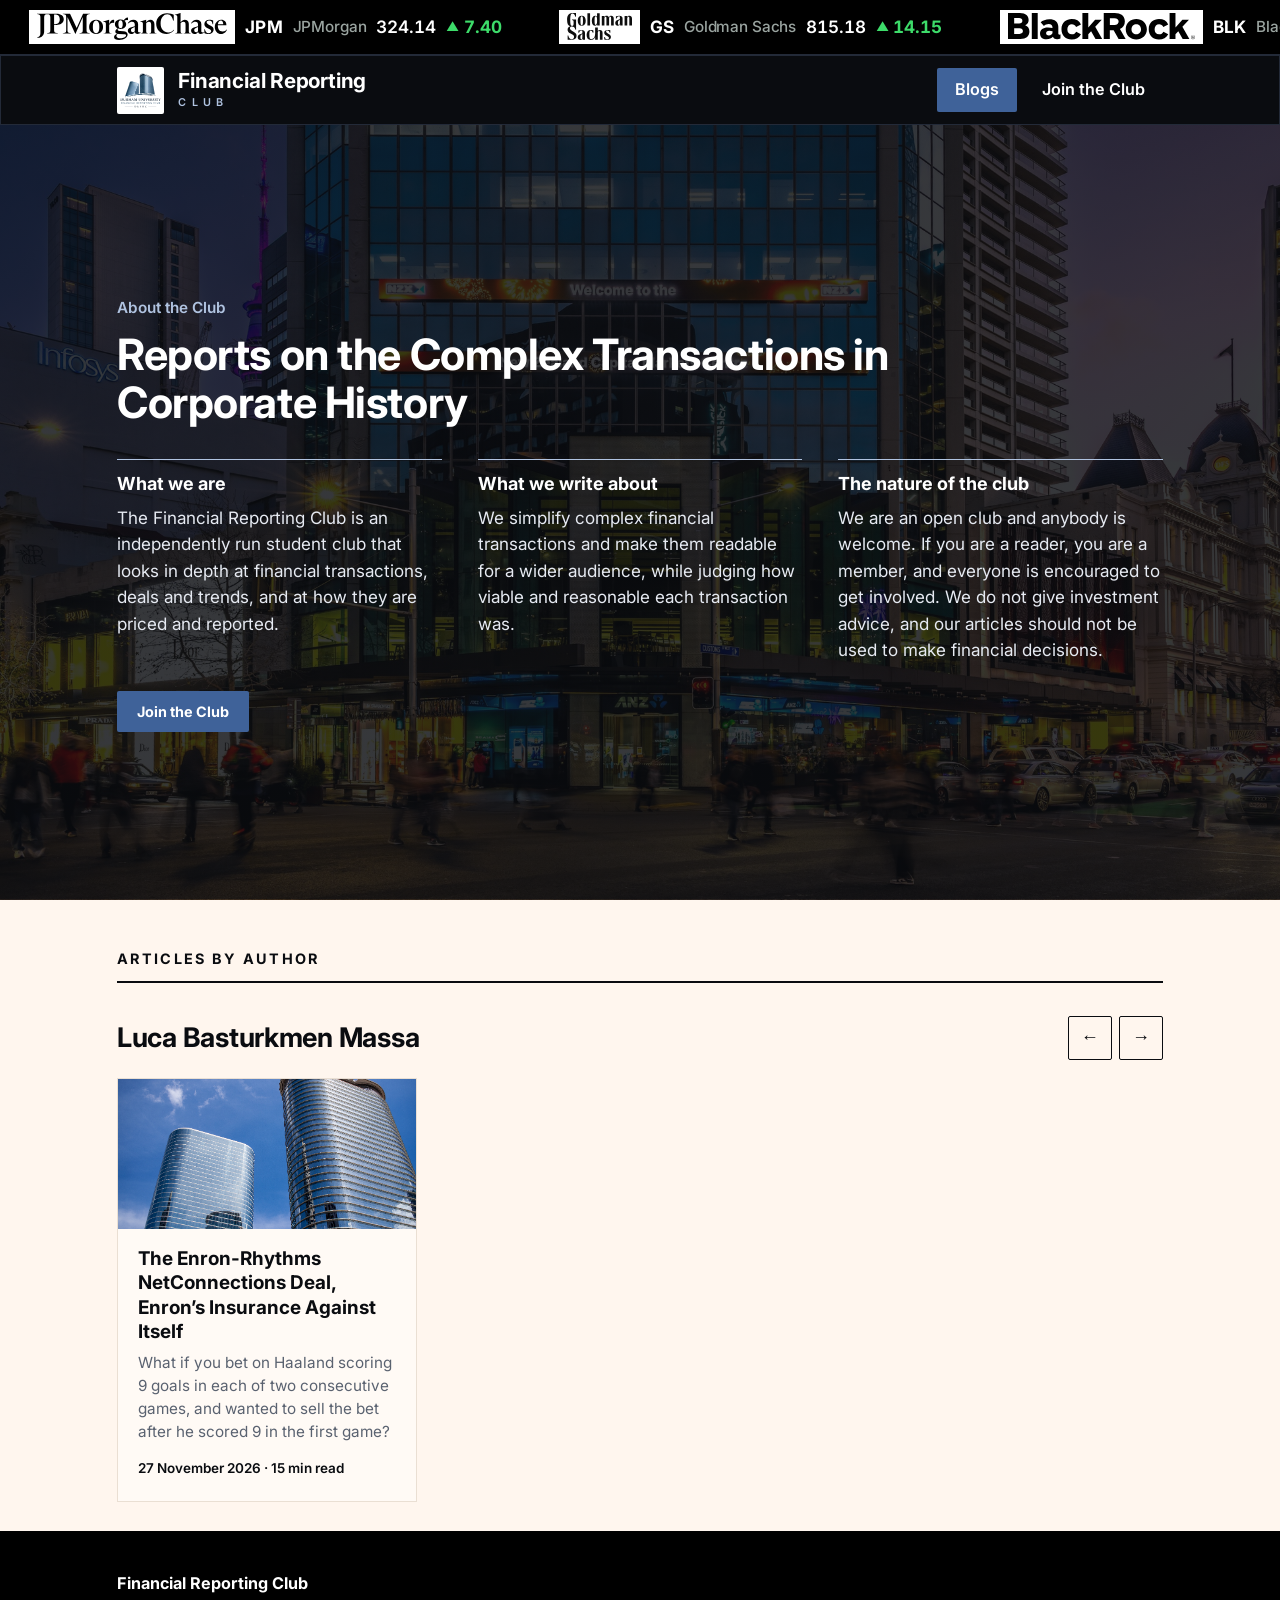
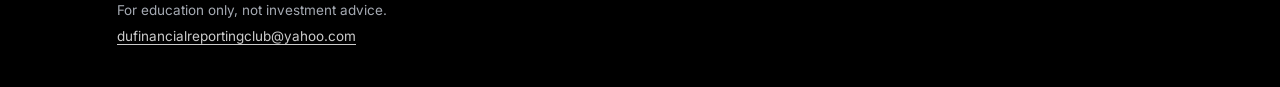
==== commit 10589e6c: "Rename section to Articles by author; update article description Co-Authored-By: Claude Sonnet 5.5 <" ====
--- a/site/index.html
+++ b/site/index.html
@@ -11,7 +11,7 @@
     <link rel="preconnect" href="https://fonts.googleapis.com">
     <link rel="preconnect" href="https://fonts.gstatic.com" crossorigin>
     <link href="https://fonts.googleapis.com/css2?family=Inter:wght@400;500;600;700;800&display=swap" rel="stylesheet">
-    <link rel="stylesheet" href="assets/style.css?v=1795797302">
+    <link rel="stylesheet" href="assets/style.css?v=1795893833">
   </head>
   <body>
   <div class="ticker" role="region" aria-label="Market ticker: prices as of 27 Nov 2026, not live"><div class="ticker-track" style="animation-duration:120s"><div class="ticker-set"><span class="tick" title="JPMorgan · Banking"><span class="logo-chip"><img src="assets/logos/jpm.svg" alt=""></span><span class="t-sym">JPM</span><span class="t-name">JPMorgan</span><span class="t-price">324.14</span><span class="t-chg up"><b>&#9650;</b>7.40</span></span><span class="tick" title="Goldman Sachs · Investment banking"><span class="logo-chip"><img src="assets/logos/gs.svg" alt=""></span><span class="t-sym">GS</span><span class="t-name">Goldman Sachs</span><span class="t-price">815.18</span><span class="t-chg up"><b>&#9650;</b>14.15</span></span><span class="tick" title="BlackRock · Asset management"><span class="logo-chip"><img src="assets/logos/blk.svg" alt=""></span><span class="t-sym">BLK</span><span class="t-name">BlackRock</span><span class="t-price">1,167.73</span><span class="t-chg up"><b>&#9650;</b>25.87</span></span><span class="tick" title="Visa · Payments"><span class="logo-chip"><img src="assets/logos/v.svg" alt=""></span><span class="t-sym">V</span><span class="t-name">Visa</span><span class="t-price">430.56</span><span class="t-chg up"><b>&#9650;</b>6.16</span></span><span class="tick" title="Apple · Electronics"><span class="logo-chip"><img src="assets/logos/aapl.svg" alt=""></span><span class="t-sym">AAPL</span><span class="t-name">Apple</span><span class="t-price">357.52</span><span class="t-chg up"><b>&#9650;</b>1.94</span></span><span class="tick" title="Microsoft · Software"><span class="logo-chip"><img src="assets/logos/msft.svg" alt=""></span><span class="t-sym">MSFT</span><span class="t-name">Microsoft</span><span class="t-price">490.99</span><span class="t-chg up"><b>&#9650;</b>1.06</span></span><span class="tick" title="Nvidia · Semiconductors"><span class="logo-chip"><img src="assets/logos/nvda.svg" alt=""></span><span class="t-sym">NVDA</span><span class="t-name">Nvidia</span><span class="t-price">149.18</span><span class="t-chg down"><b>&#9660;</b>0.12</span></span><span class="tick" title="Alphabet · Internet"><span class="logo-chip"><img src="assets/logos/googl.svg" alt=""></span><span class="t-sym">GOOGL</span><span class="t-name">Alphabet</span><span class="t-price">273.72</span><span class="t-chg up"><b>&#9650;</b>0.62</span></span><span class="tick" title="Verizon · Telecoms"><span class="logo-chip"><img src="assets/logos/vz.svg" alt=""></span><span class="t-sym">VZ</span><span class="t-name">Verizon</span><span class="t-price">47.72</span><span class="t-chg up"><b>&#9650;</b>0.44</span></span><span class="tick" title="Pfizer · Pharmaceuticals"><span class="logo-chip"><img src="assets/logos/pfe.svg" alt=""></span><span class="t-sym">PFE</span><span class="t-name">Pfizer</span><span class="t-price">28.50</span><span class="t-chg up"><b>&#9650;</b>0.04</span></span><span class="tick" title="UnitedHealth · Healthcare"><span class="logo-chip"><img src="assets/logos/unh.svg" alt=""></span><span class="t-sym">UNH</span><span class="t-name">UnitedHealth</span><span class="t-price">352.20</span><span class="t-chg up"><b>&#9650;</b>6.01</span></span><span class="tick" title="Delta · Airlines"><span class="logo-chip"><img src="assets/logos/dal.svg" alt=""></span><span class="t-sym">DAL</span><span class="t-name">Delta</span><span class="t-price">85.02</span><span class="t-chg up"><b>&#9650;</b>2.08</span></span><span class="tick" title="Boeing · Aerospace"><span class="logo-chip"><img src="assets/logos/ba.svg" alt=""></span><span class="t-sym">BA</span><span class="t-name">Boeing</span><span class="t-price">167.46</span><span class="t-chg up"><b>&#9650;</b>2.93</span></span><span class="tick" title="Toyota · Automotive"><span class="logo-chip"><img src="assets/logos/tm.svg" alt=""></span><span class="t-sym">TM</span><span class="t-name">Toyota</span><span class="t-price">214.60</span><span class="t-chg down"><b>&#9660;</b>1.20</span></span><span class="tick" title="FedEx · Logistics"><span class="logo-chip"><img src="assets/logos/fdx.svg" alt=""></span><span class="t-sym">FDX</span><span class="t-name">FedEx</span><span class="t-price">310.47</span><span class="t-chg up"><b>&#9650;</b>1.60</span></span><span class="tick" title="Union Pacific · Railways"><span class="logo-chip"><img src="assets/logos/unp.svg" alt=""></span><span class="t-sym">UNP</span><span class="t-name">Union Pacific</span><span class="t-price">297.43</span><span class="t-chg down"><b>&#9660;</b>0.95</span></span><span class="tick" title="ExxonMobil · Oil and gas"><span class="logo-chip"><img src="assets/logos/xom.svg" alt=""></span><span class="t-sym">XOM</span><span class="t-name">ExxonMobil</span><span class="t-price">160.64</span><span class="t-chg up"><b>&#9650;</b>2.56</span></span><span class="tick" title="NextEra · Utilities"><span class="logo-chip"><img src="assets/logos/nee.svg" alt=""></span><span class="t-sym">NEE</span><span class="t-name">NextEra</span><span class="t-price">84.94</span><span class="t-chg up"><b>&#9650;</b>0.15</span></span><span class="tick" title="Caterpillar · Machinery"><span class="logo-chip"><img src="assets/logos/cat.svg" alt=""></span><span class="t-sym">CAT</span><span class="t-name">Caterpillar</span><span class="t-price">562.53</span><span class="t-chg up"><b>&#9650;</b>18.84</span></span><span class="tick" title="BHP · Mining"><span class="logo-chip"><img src="assets/logos/bhp.svg" alt=""></span><span class="t-sym">BHP</span><span class="t-name">BHP</span><span class="t-price">73.34</span><span class="t-chg up"><b>&#9650;</b>2.57</span></span><span class="tick" title="Linde · Chemicals"><span class="logo-chip"><img src="assets/logos/lin.png" alt=""></span><span class="t-sym">LIN</span><span class="t-name">Linde</span><span class="t-price">530.75</span><span class="t-chg up"><b>&#9650;</b>6.14</span></span><span class="tick" title="Walmart · Retail"><span class="logo-chip"><img src="assets/logos/wmt.svg" alt=""></span><span class="t-sym">WMT</span><span class="t-name">Walmart</span><span class="t-price">132.11</span><span class="t-chg up"><b>&#9650;</b>0.17</span></span><span class="tick" title="Amazon · E-commerce"><span class="logo-chip"><img src="assets/logos/amzn.svg" alt=""></span><span class="t-sym">AMZN</span><span class="t-name">Amazon</span><span class="t-price">254.06</span><span class="t-chg up"><b>&#9650;</b>9.63</span></span><span class="tick" title="Coca-Cola · Beverages"><span class="logo-chip"><img src="assets/logos/ko.svg" alt=""></span><span class="t-sym">KO</span><span class="t-name">Coca-Cola</span><span class="t-price">97.40</span><span class="t-chg down"><b>&#9660;</b>0.18</span></span><span class="tick" title="Procter &amp; Gamble · Consumer goods"><span class="logo-chip"><img src="assets/logos/pg.svg" alt=""></span><span class="t-sym">PG</span><span class="t-name">Procter &amp; Gamble</span><span class="t-price">172.55</span><span class="t-chg down"><b>&#9660;</b>0.68</span></span><span class="tick" title="Nike · Sportswear"><span class="logo-chip"><img src="assets/logos/nke.svg" alt=""></span><span class="t-sym">NKE</span><span class="t-name">Nike</span><span class="t-price">37.17</span><span class="t-chg up"><b>&#9650;</b>0.51</span></span><span class="tick" title="McDonald&#39;s · Restaurants"><span class="logo-chip"><img src="assets/logos/mcd.svg" alt=""></span><span class="t-sym">MCD</span><span class="t-name">McDonald&#39;s</span><span class="t-price">282.08</span><span class="t-chg down"><b>&#9660;</b>1.42</span></span><span class="tick" title="Disney · Entertainment"><span class="logo-chip"><img src="assets/logos/dis.svg" alt=""></span><span class="t-sym">DIS</span><span class="t-name">Disney</span><span class="t-price">127.00</span><span class="t-chg up"><b>&#9650;</b>1.40</span></span><span class="tick" title="Marriott · Hospitality"><span class="logo-chip"><img src="assets/logos/mar.svg" alt=""></span><span class="t-sym">MAR</span><span class="t-name">Marriott</span><span class="t-price">417.77</span><span class="t-chg up"><b>&#9650;</b>2.00</span></span><span class="tick" title="Prologis · Real estate"><span class="logo-chip"><img src="assets/logos/pld.svg" alt=""></span><span class="t-sym">PLD</span><span class="t-name">Prologis</span><span class="t-price">127.00</span><span class="t-chg down"><b>&#9660;</b>0.03</span></span></div><div class="ticker-set" aria-hidden="true"><span class="tick" title="JPMorgan · Banking"><span class="logo-chip"><img src="assets/logos/jpm.svg" alt=""></span><span class="t-sym">JPM</span><span class="t-name">JPMorgan</span><span class="t-price">324.14</span><span class="t-chg up"><b>&#9650;</b>7.40</span></span><span class="tick" title="Goldman Sachs · Investment banking"><span class="logo-chip"><img src="assets/logos/gs.svg" alt=""></span><span class="t-sym">GS</span><span class="t-name">Goldman Sachs</span><span class="t-price">815.18</span><span class="t-chg up"><b>&#9650;</b>14.15</span></span><span class="tick" title="BlackRock · Asset management"><span class="logo-chip"><img src="assets/logos/blk.svg" alt=""></span><span class="t-sym">BLK</span><span class="t-name">BlackRock</span><span class="t-price">1,167.73</span><span class="t-chg up"><b>&#9650;</b>25.87</span></span><span class="tick" title="Visa · Payments"><span class="logo-chip"><img src="assets/logos/v.svg" alt=""></span><span class="t-sym">V</span><span class="t-name">Visa</span><span class="t-price">430.56</span><span class="t-chg up"><b>&#9650;</b>6.16</span></span><span class="tick" title="Apple · Electronics"><span class="logo-chip"><img src="assets/logos/aapl.svg" alt=""></span><span class="t-sym">AAPL</span><span class="t-name">Apple</span><span class="t-price">357.52</span><span class="t-chg up"><b>&#9650;</b>1.94</span></span><span class="tick" title="Microsoft · Software"><span class="logo-chip"><img src="assets/logos/msft.svg" alt=""></span><span class="t-sym">MSFT</span><span class="t-name">Microsoft</span><span class="t-price">490.99</span><span class="t-chg up"><b>&#9650;</b>1.06</span></span><span class="tick" title="Nvidia · Semiconductors"><span class="logo-chip"><img src="assets/logos/nvda.svg" alt=""></span><span class="t-sym">NVDA</span><span class="t-name">Nvidia</span><span class="t-price">149.18</span><span class="t-chg down"><b>&#9660;</b>0.12</span></span><span class="tick" title="Alphabet · Internet"><span class="logo-chip"><img src="assets/logos/googl.svg" alt=""></span><span class="t-sym">GOOGL</span><span class="t-name">Alphabet</span><span class="t-price">273.72</span><span class="t-chg up"><b>&#9650;</b>0.62</span></span><span class="tick" title="Verizon · Telecoms"><span class="logo-chip"><img src="assets/logos/vz.svg" alt=""></span><span class="t-sym">VZ</span><span class="t-name">Verizon</span><span class="t-price">47.72</span><span class="t-chg up"><b>&#9650;</b>0.44</span></span><span class="tick" title="Pfizer · Pharmaceuticals"><span class="logo-chip"><img src="assets/logos/pfe.svg" alt=""></span><span class="t-sym">PFE</span><span class="t-name">Pfizer</span><span class="t-price">28.50</span><span class="t-chg up"><b>&#9650;</b>0.04</span></span><span class="tick" title="UnitedHealth · Healthcare"><span class="logo-chip"><img src="assets/logos/unh.svg" alt=""></span><span class="t-sym">UNH</span><span class="t-name">UnitedHealth</span><span class="t-price">352.20</span><span class="t-chg up"><b>&#9650;</b>6.01</span></span><span class="tick" title="Delta · Airlines"><span class="logo-chip"><img src="assets/logos/dal.svg" alt=""></span><span class="t-sym">DAL</span><span class="t-name">Delta</span><span class="t-price">85.02</span><span class="t-chg up"><b>&#9650;</b>2.08</span></span><span class="tick" title="Boeing · Aerospace"><span class="logo-chip"><img src="assets/logos/ba.svg" alt=""></span><span class="t-sym">BA</span><span class="t-name">Boeing</span><span class="t-price">167.46</span><span class="t-chg up"><b>&#9650;</b>2.93</span></span><span class="tick" title="Toyota · Automotive"><span class="logo-chip"><img src="assets/logos/tm.svg" alt=""></span><span class="t-sym">TM</span><span class="t-name">Toyota</span><span class="t-price">214.60</span><span class="t-chg down"><b>&#9660;</b>1.20</span></span><span class="tick" title="FedEx · Logistics"><span class="logo-chip"><img src="assets/logos/fdx.svg" alt=""></span><span class="t-sym">FDX</span><span class="t-name">FedEx</span><span class="t-price">310.47</span><span class="t-chg up"><b>&#9650;</b>1.60</span></span><span class="tick" title="Union Pacific · Railways"><span class="logo-chip"><img src="assets/logos/unp.svg" alt=""></span><span class="t-sym">UNP</span><span class="t-name">Union Pacific</span><span class="t-price">297.43</span><span class="t-chg down"><b>&#9660;</b>0.95</span></span><span class="tick" title="ExxonMobil · Oil and gas"><span class="logo-chip"><img src="assets/logos/xom.svg" alt=""></span><span class="t-sym">XOM</span><span class="t-name">ExxonMobil</span><span class="t-price">160.64</span><span class="t-chg up"><b>&#9650;</b>2.56</span></span><span class="tick" title="NextEra · Utilities"><span class="logo-chip"><img src="assets/logos/nee.svg" alt=""></span><span class="t-sym">NEE</span><span class="t-name">NextEra</span><span class="t-price">84.94</span><span class="t-chg up"><b>&#9650;</b>0.15</span></span><span class="tick" title="Caterpillar · Machinery"><span class="logo-chip"><img src="assets/logos/cat.svg" alt=""></span><span class="t-sym">CAT</span><span class="t-name">Caterpillar</span><span class="t-price">562.53</span><span class="t-chg up"><b>&#9650;</b>18.84</span></span><span class="tick" title="BHP · Mining"><span class="logo-chip"><img src="assets/logos/bhp.svg" alt=""></span><span class="t-sym">BHP</span><span class="t-name">BHP</span><span class="t-price">73.34</span><span class="t-chg up"><b>&#9650;</b>2.57</span></span><span class="tick" title="Linde · Chemicals"><span class="logo-chip"><img src="assets/logos/lin.png" alt=""></span><span class="t-sym">LIN</span><span class="t-name">Linde</span><span class="t-price">530.75</span><span class="t-chg up"><b>&#9650;</b>6.14</span></span><span class="tick" title="Walmart · Retail"><span class="logo-chip"><img src="assets/logos/wmt.svg" alt=""></span><span class="t-sym">WMT</span><span class="t-name">Walmart</span><span class="t-price">132.11</span><span class="t-chg up"><b>&#9650;</b>0.17</span></span><span class="tick" title="Amazon · E-commerce"><span class="logo-chip"><img src="assets/logos/amzn.svg" alt=""></span><span class="t-sym">AMZN</span><span class="t-name">Amazon</span><span class="t-price">254.06</span><span class="t-chg up"><b>&#9650;</b>9.63</span></span><span class="tick" title="Coca-Cola · Beverages"><span class="logo-chip"><img src="assets/logos/ko.svg" alt=""></span><span class="t-sym">KO</span><span class="t-name">Coca-Cola</span><span class="t-price">97.40</span><span class="t-chg down"><b>&#9660;</b>0.18</span></span><span class="tick" title="Procter &amp; Gamble · Consumer goods"><span class="logo-chip"><img src="assets/logos/pg.svg" alt=""></span><span class="t-sym">PG</span><span class="t-name">Procter &amp; Gamble</span><span class="t-price">172.55</span><span class="t-chg down"><b>&#9660;</b>0.68</span></span><span class="tick" title="Nike · Sportswear"><span class="logo-chip"><img src="assets/logos/nke.svg" alt=""></span><span class="t-sym">NKE</span><span class="t-name">Nike</span><span class="t-price">37.17</span><span class="t-chg up"><b>&#9650;</b>0.51</span></span><span class="tick" title="McDonald&#39;s · Restaurants"><span class="logo-chip"><img src="assets/logos/mcd.svg" alt=""></span><span class="t-sym">MCD</span><span class="t-name">McDonald&#39;s</span><span class="t-price">282.08</span><span class="t-chg down"><b>&#9660;</b>1.42</span></span><span class="tick" title="Disney · Entertainment"><span class="logo-chip"><img src="assets/logos/dis.svg" alt=""></span><span class="t-sym">DIS</span><span class="t-name">Disney</span><span class="t-price">127.00</span><span class="t-chg up"><b>&#9650;</b>1.40</span></span><span class="tick" title="Marriott · Hospitality"><span class="logo-chip"><img src="assets/logos/mar.svg" alt=""></span><span class="t-sym">MAR</span><span class="t-name">Marriott</span><span class="t-price">417.77</span><span class="t-chg up"><b>&#9650;</b>2.00</span></span><span class="tick" title="Prologis · Real estate"><span class="logo-chip"><img src="assets/logos/pld.svg" alt=""></span><span class="t-sym">PLD</span><span class="t-name">Prologis</span><span class="t-price">127.00</span><span class="t-chg down"><b>&#9660;</b>0.03</span></span></div></div></div>
@@ -33,17 +33,17 @@
   <a class="pill pill-white" href="join.html">Join the Club</a>
 </section></div>
 
-  <div class="wrap wide blogs-area"><h2 class="section-title reveal" id="blogs">Blogs by author</h2><section class="author-row reveal"><div class="author-head"><h3>Luca Basturkmen Massa</h3><div class="scroll-btns"><button type="button" class="scroll-btn" data-dir="-1" aria-label="Scroll left">&larr;</button><button type="button" class="scroll-btn" data-dir="1" aria-label="Scroll right">&rarr;</button></div></div><div class="scroller" tabindex="0" role="region" aria-label="Articles by Luca Basturkmen Massa"><a class="card reveal" href="posts/2026-11-23-enron-insurance-against-itself.html">
+  <div class="wrap wide blogs-area"><h2 class="section-title reveal" id="blogs">Articles by author</h2><section class="author-row reveal"><div class="author-head"><h3>Luca Basturkmen Massa</h3><div class="scroll-btns"><button type="button" class="scroll-btn" data-dir="-1" aria-label="Scroll left">&larr;</button><button type="button" class="scroll-btn" data-dir="1" aria-label="Scroll right">&rarr;</button></div></div><div class="scroller" tabindex="0" role="region" aria-label="Articles by Luca Basturkmen Massa"><a class="card reveal" href="posts/2026-11-23-enron-insurance-against-itself.html">
   <img src="assets/images/glass-towers.png" alt="" loading="lazy">
   <div class="card-body">
     <h4>The Enron-Rhythms NetConnections Deal, Enron’s Insurance Against Itself</h4>
-    <p>Would you bet on yourself that Haaland will score 9 goals for two games in a row?</p>
+    <p>What if you bet on Haaland scoring 9 goals in each of two consecutive games, and wanted to sell the bet after he scored 9 in the first game?</p>
     <span class="card-meta">27 November 2026 &middot; 15 min read</span>
   </div>
 </a>
 </div></section></div>
     </main>
     <footer class="site-footer"><div class="wrap wide"><p><strong>Financial Reporting Club</strong></p><p class="fine">For education only, not investment advice.</p><p class="fine"><a href="mailto:dufinancialreportingclub@yahoo.com">dufinancialreportingclub@yahoo.com</a></p></div></footer>
-    <script src="assets/site.js?v=1795797302"></script>
+    <script src="assets/site.js?v=1795893833"></script>
   </body>
   </html>
